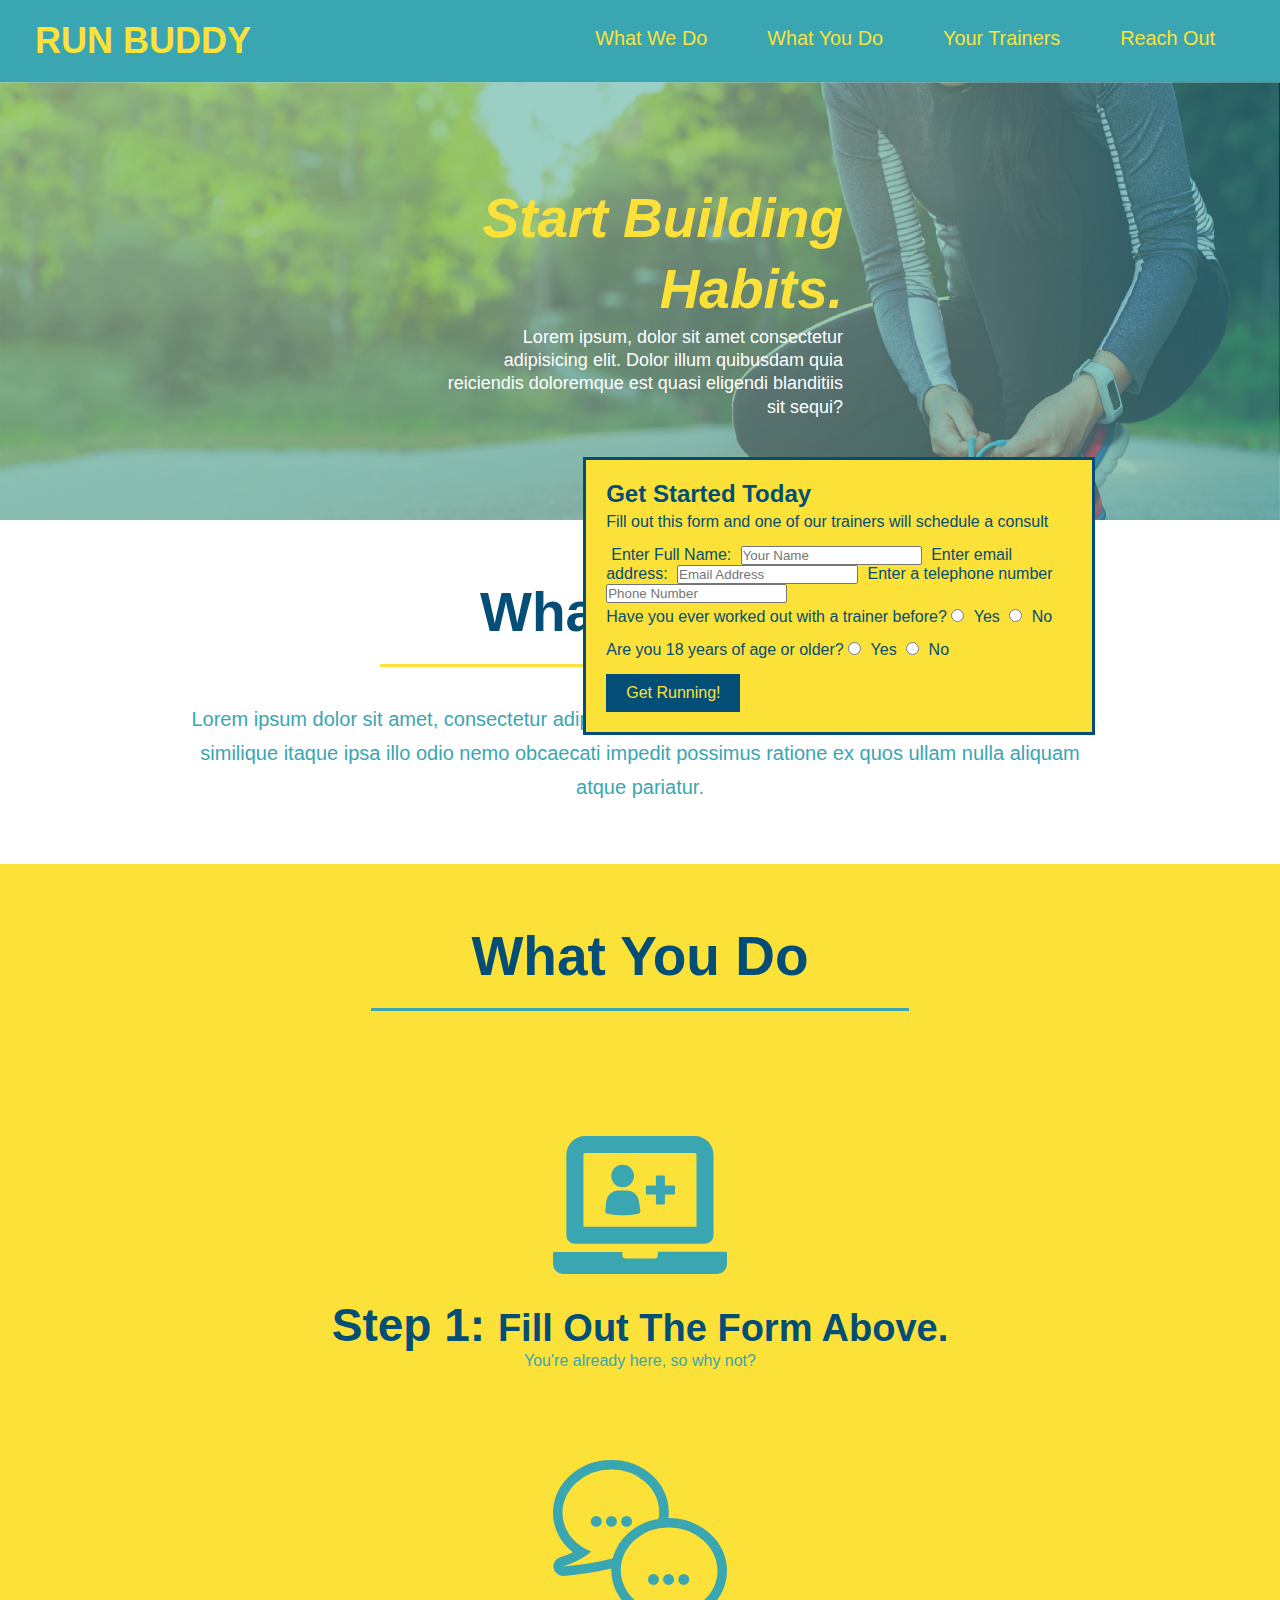
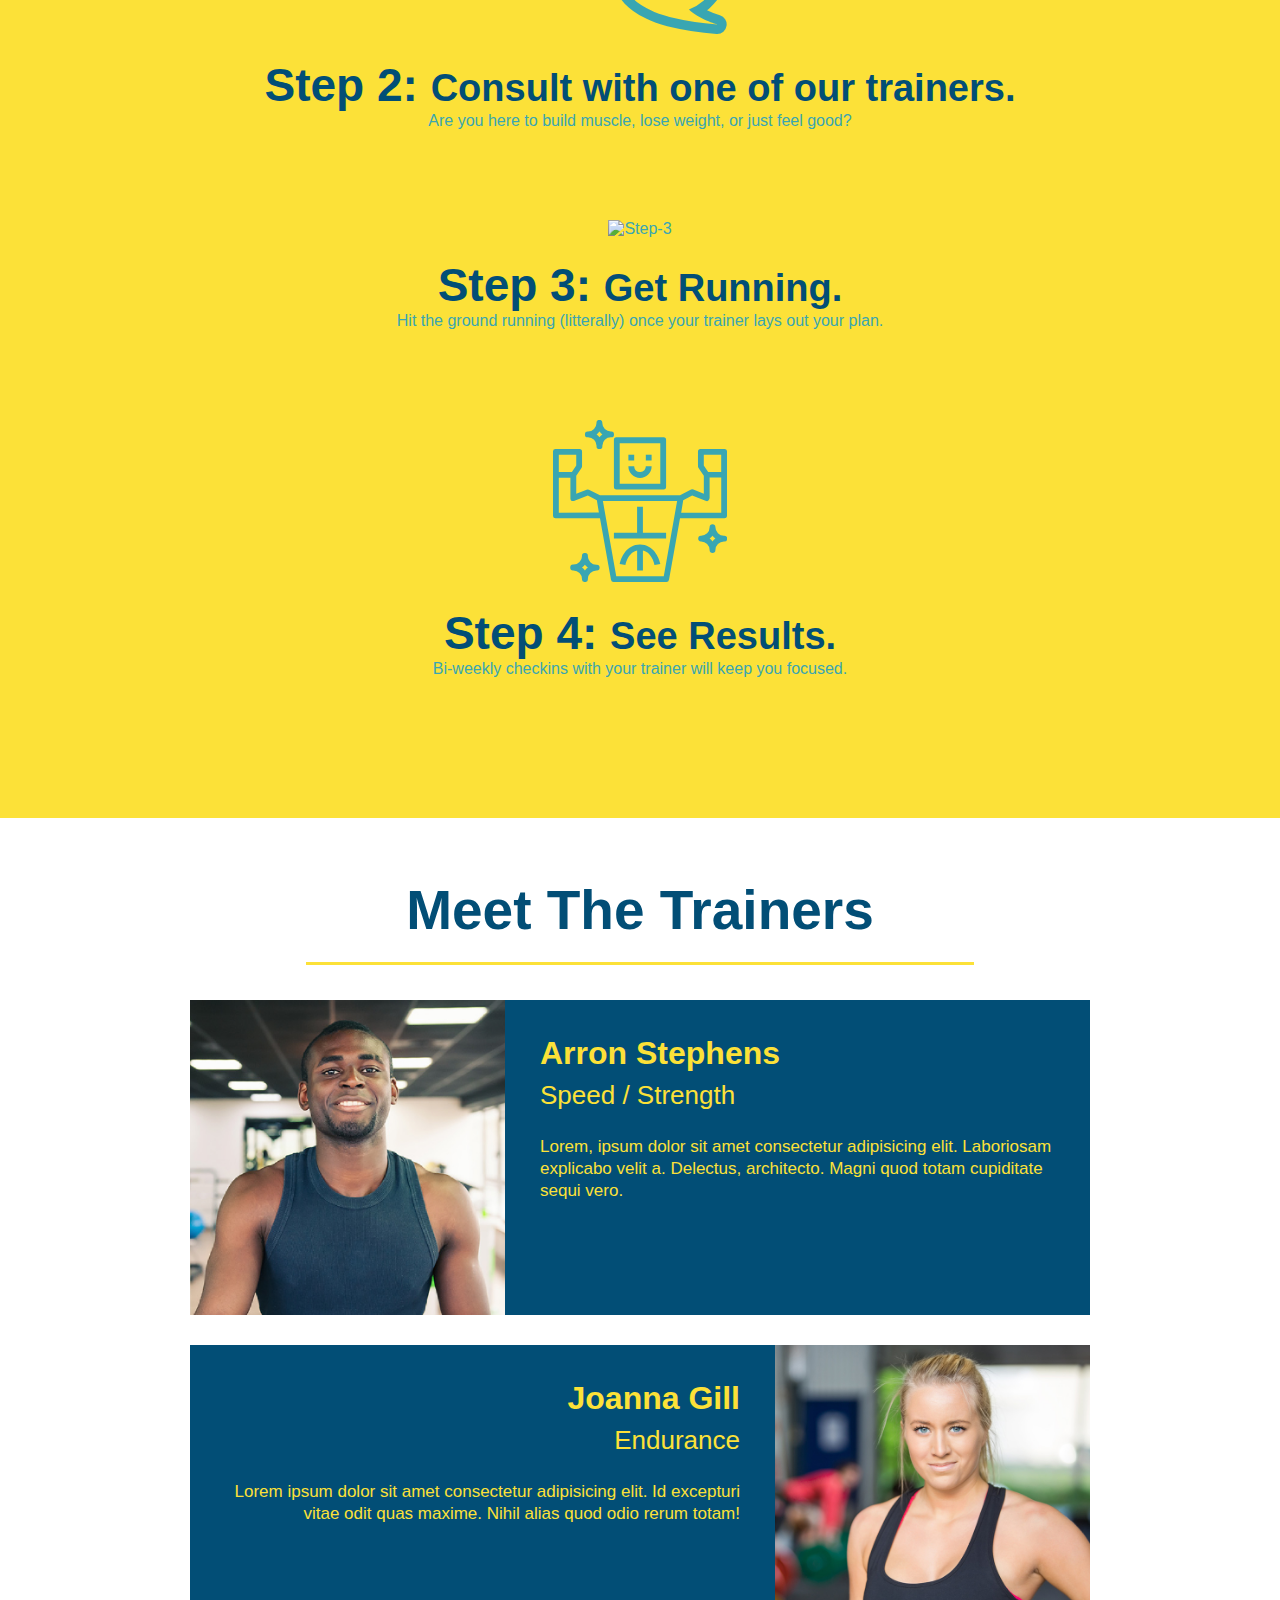
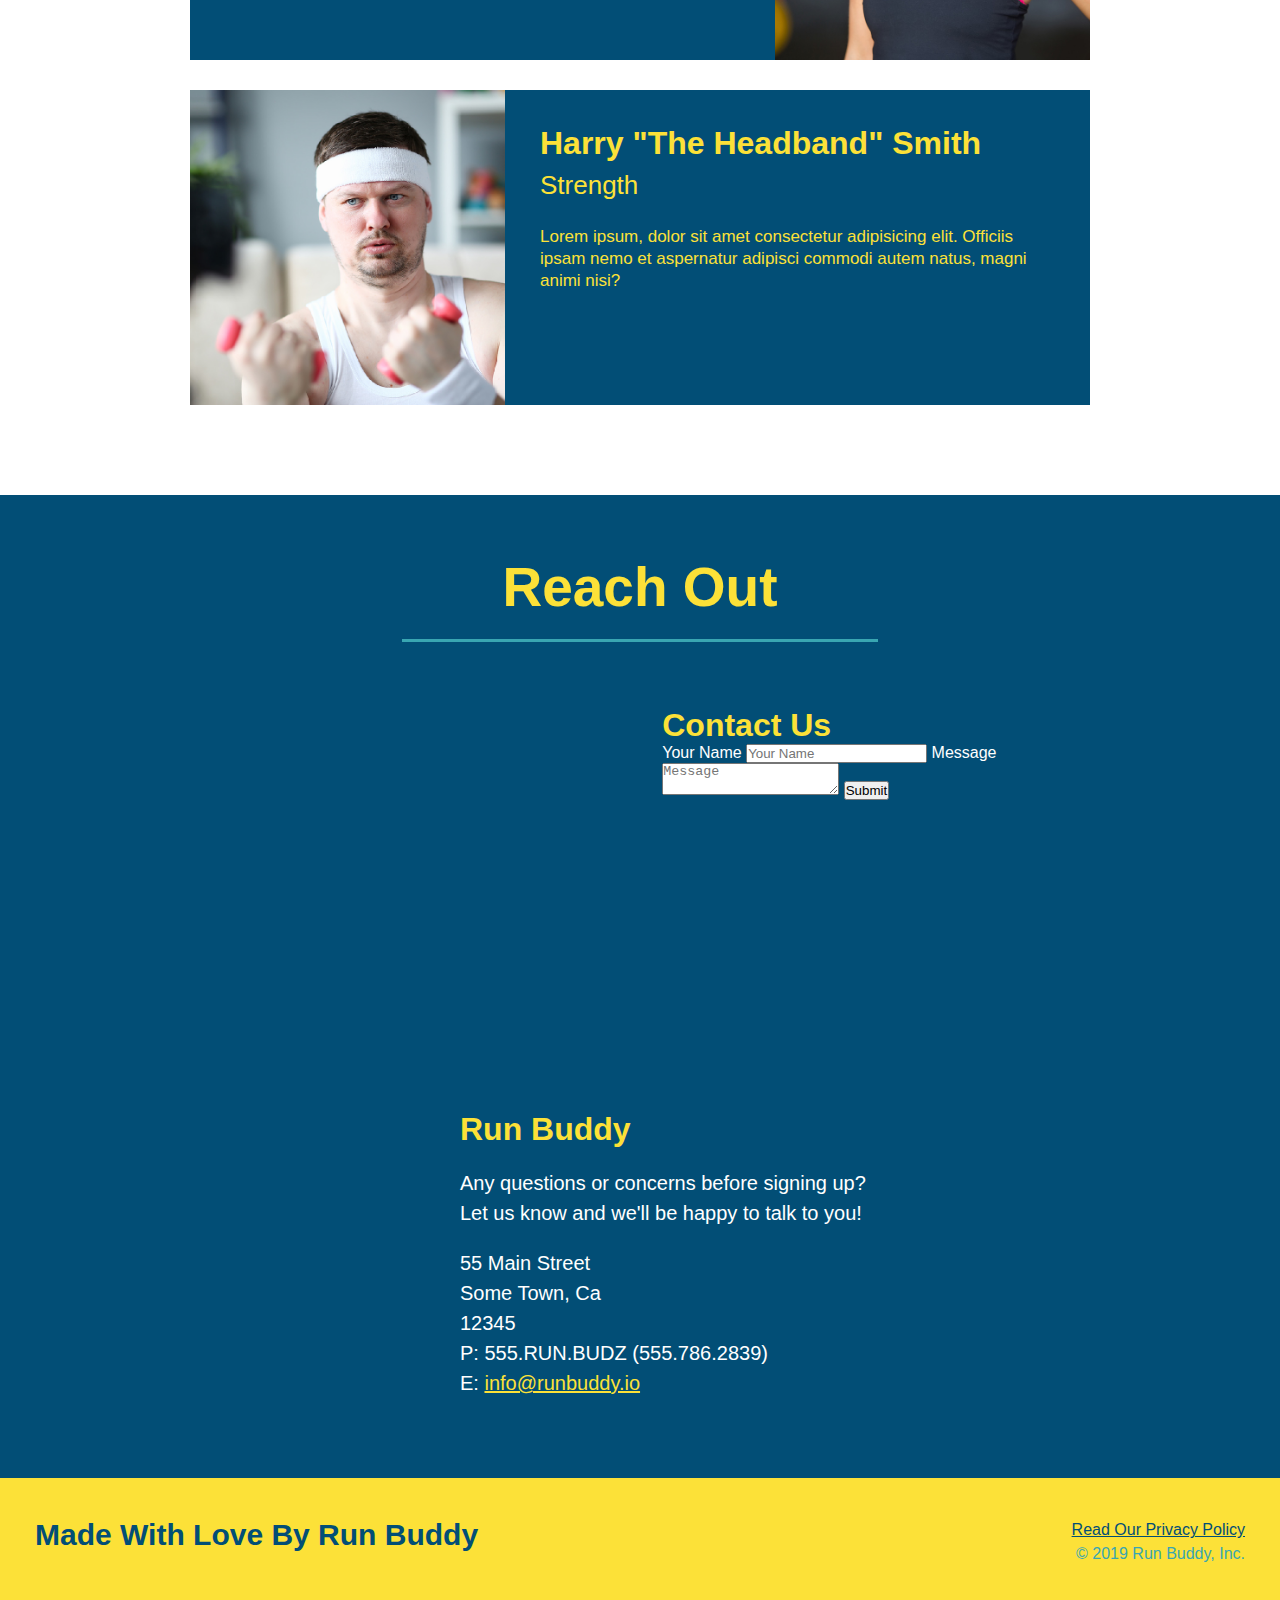
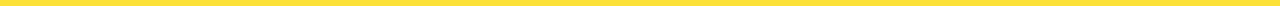
==== index.html @ d14474e8 "added flex-row to h2" ====
<!DOCTYPE html>
<html lang="en">
    <head>
        <meta charset="UTF-8" />
        <title>Run Buddy</title>
        <!-- link to css -->
        <link rel="stylesheet" href="./assets/css/style.css">
    </head>
    <body>
        <!-- Header/Nav -->
        <header>
            <h1>
                <a href="/">RUN BUDDY</a>
            </h1>
            <nav>
                <ul>
                    <li>
                        <a href="#What-We-Do">What We Do</a>
                    </li>
                    <li>
                        <a href="#What-You-Do">What You Do</a>
                    </li>
                    <li>
                        <a href="#Your-Trainers">Your Trainers</a>
                    </li>
                    <li>
                        <a href="#Reach-Out">Reach Out</a>
                    </li>
                </ul>
            </nav>

        </header>
        
        <!-- hero/jumbotron -->
<section class="hero">
    <div class="hero-cta">
        <h2>Start Building Habits.</h2>
        <p>
            Lorem ipsum, dolor sit amet consectetur adipisicing elit. Dolor illum quibusdam quia reiciendis doloremque est quasi eligendi blanditiis sit sequi?
        </p>
    </div>
    <div class="hero-form">
        <h3>Get Started Today</h3>
        <p>Fill out this form and one of our trainers will schedule a consult</p>
        <form>
            <label for="name">Enter Full Name:</label>
            <input type="text" placeholder="Your Name" name="name" id="name" />
            <label for="email">Enter email address:</label>
            <input type="email" placeholder="Email Address" name="email" id="email" />
            <label for="phone">Enter a telephone number</label>
            <input type="tel" placeholder="Phone Number" name="phone" id="phone" />
            <p>
                Have you ever worked out with a trainer before?
                <input type="radio" name="trainer-confirm" id="trainer-yes" />
                <label for="trainer-yes">Yes</label>
                <input type="radio" name="trainer-confirm" id="trainer-no" />
                <label for="trainer-no">No</label>
            </p>
            <p>
                Are you 18 years of age or older?
                <input type="radio" name="age-confirm" id="18-yes" />
                <label for="age-yes">Yes</label>
                <input type="radio" name="age-confirm" id="18-no" />
                <label for="age-no">No</label>
            </p>
            <button type="submit">
                Get Running!
            </button>
        </form>
    </div>
</section>

<!-- "what we do" section -->
<section id="what-we-do" class="intro">
    <div class="flex-row">
  <h2 class="section-title primary-border">What We Do</h2>
    </div>
    <div class="flex-row">
  <p>
      Lorem ipsum dolor sit amet, consectetur adipisicing elit. Sed, aperiam, doloremque necessitatibus qui similique itaque ipsa illo odio nemo obcaecati impedit possimus ratione ex quos ullam nulla aliquam atque pariatur.
  </p>
    </div>
</section>

<!-- "what you do" section -->
<section id="what-you-do" class="steps">
    <div class="flex-row">
  <h2 class="section-title secondary-border">What You Do</h2>
    </div>

  <div>
    <img src="./assets/images/step-1.svg" alt="Step-1" />
      <h3>Step 1: <span>Fill Out The Form Above.</span></h3>
      <p>You're already here, so why not?</p>
  </div>

  <div>
    <img src="./assets/images/step-2.svg" alt="Step-2" />
      <h3>Step 2: <span>Consult with one of our trainers.</span></h3>
      <p>Are you here to build muscle, lose weight, or just feel good?</p>
  </div>

  <div>
    <img src="./assets/images/step-#.svg" alt="Step-3" />
      <h3>Step 3: <span>Get Running.</span></h3>
      <p>Hit the ground running (litterally) once your trainer lays out your plan.</p>
  </div>

  <div>
    <img src="./assets/images/step-4.svg" alt="Step-4" />
      <h3>Step 4: <span>See Results.</span></h3>
      <p>Bi-weekly checkins with your trainer will keep you focused.</p>
  </div>
</section>

<!-- "meet the trainers" section -->
<section id-="your-trainers" class="trainers">
        <div class="flex-row">
    <h2 class="section-title primary-border">
      Meet The Trainers
    </h2>
        </div>

    <article class="trainer">
        <img src="./assets/images/trainer-1.jpg" alt="Trainer 1 looking handsome" />
        <div class="trainer-bio text-left">
            <h3>Arron Stephens</h3>
            <h4>Speed / Strength</h4>
            <p>
                Lorem, ipsum dolor sit amet consectetur adipisicing elit. Laboriosam explicabo velit a. Delectus, architecto. Magni quod totam cupiditate sequi vero.
            </p>
        </div>
    </article>

    <article class="trainer">
        <div class="trainer-bio text-right">
            <h3>Joanna Gill</h3>
            <h4>Endurance</h4>
            <p>
                Lorem ipsum dolor sit amet consectetur adipisicing elit. Id excepturi vitae odit quas maxime. Nihil alias quod odio rerum totam!
            </p>
        </div>
        <img src="./assets/images/trainer-2.jpg" alt="Joanna in a tanktop" />
    </article>

    <article class="trainer">
        <img src="./assets/images/trainer-3.jpg" alt="Harry Headband Smith" />
        <div class="trainer-bio text-left">
            <h3>Harry "The Headband" Smith</h3>
            <h4>Strength</h4>
            <p>
                Lorem ipsum, dolor sit amet consectetur adipisicing elit. Officiis ipsam nemo et aspernatur adipisci commodi autem natus, magni animi nisi?
            </p>
        </div>
    </article>

</section>

<!-- "reach out" section -->
<section id="reach-out" class="contact">
    <div class="flex-row">
  <h2 class="section-title secondary-border">Reach Out</h2>
    </div>
  <div class="contact-info">
        <iframe src="https://www.google.com/maps/embed?pb=!1m18!1m12!1m3!1d13077.346547966188!2d-81.00643756889309!3d34.973231685844496!2m3!1f0!2f0!3f0!3m2!1i1024!2i768!4f13.1!3m3!1m2!1s0x88568f520ee056d9%3A0x990d49d27073c2f8!2s1231%20Stoneypointe%20Dr%2C%20Rock%20Hill%2C%20SC%2029732!5e0!3m2!1sen!2sus!4v1651421874834!5m2!1sen!2sus"
         width="400"
         height="400"
         style="border:0;" 
         allowfullscreen="" 
         loading="lazy" 
         referrerpolicy="no-referrer-when-downgrade">
        </iframe>

        <div class="contact-form">
            <h3>Contact Us</h3>
            <form>
               <label for="contact-name">Your Name</label>
               <input type="text" id="contact-name" placeholder="Your Name" />
          
               <label for="contact-message">Message</label>
               <textarea id="contact-message" placeholder="Message"></textarea>
          
               <button type="submit">Submit</button>
              </form>
          </div>

        <div>
            <h3>Run Buddy</h3>
            <p>
                Any questions or concerns before signing up? 
                <br />
                Let us know and we'll be happy to talk to you!
            </p>
            <address>
              55 Main Street <br/>
              Some Town, Ca <br/>
              12345<br />
              P: 555.RUN.BUDZ (555.786.2839)<br/>
              E: <a href="mailto:info@runbuddy.io">info@runbuddy.io</a>
            </address>
        </div>
  </div>


</section>

       

        <footer>
            <h2>Made With Love By Run Buddy</h2>

            <div>
                <a href="./privacy-policy.html">Read Our Privacy Policy</a><br />
                &copy; 2019 Run Buddy, Inc.
            </div>

        </footer>
    </body>
</html>
---- assets/css/style.css ----
* {
  margin: 0;
  padding: 0;
  box-sizing: border-box;
}

body {
  color: #39a6b2;
  font-family: Helvetica, Arial, sans-serif;
}

section {
  padding: 60px;
}

/* header css start */
header {
  padding: 20px 35px;
  background-color: #39a6b2;
  display: flex;
  justify-content: space-between;
  flex-wrap: wrap;
}

header h1 {
  font-weight: bold;
  font-size: 36px;
  color: #fce138;
  margin: 0;
}

header a {
  text-decoration: none;
  color: #fce138;
}

header nav {
  margin: 7px 0;
}

header nav ul {
  display: flex;
  flex-wrap: wrap;
  justify-content: space-between;
  align-items: center;
  list-style: none;
}

header nav ul li a {
  margin: 0 30px;
  font-weight: lighter;
  font-size: 1.55vw;
}
/* header css end */
/* footer css start */
footer {
  background: #fce138;
  width: 100%;
  padding: 40px 35px;
  display: flex;
  justify-content: space-between;
  flex-wrap: wrap;
}

footer h2 {
  color: #024e76;
  font-size: 30px;
  margin: 0;
}

footer div {
  line-height: 1.5;
  text-align: right;
}

footer a {
  color: #024e76;
}
/* footer css end */

/* Hero Style Start */
.hero {
  background-image: url("../images/hero-bg.jpg");
  background-size: cover;
  display: flex;
  justify-content: center;
  flex-wrap: wrap;
}

.hero-form {
  background-color: #fce138;
  padding: 20px;
  width: 40%;
  margin: 3.5%;
  color: #024e76;
  border: solid 3px #024e76;
  position: absolute;
  bottom: 120px;
  right: 140px;
}

.hero-form p {
  margin: 5px 0 15px 0;
}

.hero-form h3 {
  font-size: 24px;
  margin: 0;
}

.form-input {
  border: 1px solid #024e76;
  display: block;
  padding: 7px 15px;
  font-size: 16px;
  color: #024e76;
  width: 100%;
  margin-bottom: 15px;
}

.hero-form label {
  margin: 0 5px;
}

.hero-form button {
  color: #fce138;
  background-color: #024e76;
  border: none;
  padding: 10px 20px;
  font-size: 16px;
}

.hero-cta {
  width: 35%;
  text-align: right;
  margin: 3.5%;
  color: #fff;
  font-size: 18px;
  line-height: 1.3;
}

.hero-cta h2 {
  font-style: italic;
  font-size: 55px;
  color: #fce138;
}
/* Hero Style End */
/* what we do style */
.intro {
  text-align: center;
}

.intro p {
  line-height: 1.7;
  color: #39a6b2;
  width: 80%;
  font-size: 20px;
  margin: 0 auto;
}
/* what we do end */
/* what you do style */

.steps {
  text-align: center;
  background: #fce138;
}


.section-title {
  font-size: 55px;
  color: #024e76;
  margin-bottom: 35px;
  padding: 0 100px 20px 100px;
  display: inline-block;
  border-bottom: 3px solid;
}

.primary-border {
  border-color: #fce138;
}

.secondary-border {
  border-color: #39a6b2;
}
.steps div {
  margin-bottom: 80px;
}

.steps img {
  width: 15%;
  margin: 10px 0;
}

.steps h3 {
  color:#024e76;
  font-size: 46px;
  margin-top: 10px;
}

.steps span {
  font-size: 38px;
}
/* what you do end */
/* Trainer style start */

.trainers {
  text-align: center;
}

.trainer {
  width: 900px;
  margin: 0 auto 30px auto;
  background: #024e76;
  color: #fce138;
  overflow: auto;
}

.trainer img {
  width: 35%;
  float: left;
}

.trainer-bio {
  padding: 35px;
  float: left;
  width: 65%;
}

.text-left {
  text-align: left;
}

.text-right {
  text-align: right;
}

.trainer-bio h3 {
  font-size: 32px;
  margin-bottom: 8px;
}

.trainer-bio h4 {
  font-weight: lighter;
  font-size: 26px;
  margin-bottom: 25px;
}

.trainer-bio p {
  font-size: 17px;
  line-height: 1.3;
}

/* trainer style end */
/* reach out style start */

.contact {
  background-color: #024e76;
  text-align: center;
}

.contact h2 {
  color: #fce138;
}

.contact-info iframe {
  width: 400px;
  height: 400px;
}

.contact-info div {
  width: 420px;
  display: inline-block;
  vertical-align: top;
  text-align: left;
  margin: 30px 0 0 60px;
  color: white;
}

.contact-info h3 {
  color: #fce138;
  font-size: 32px;
}

.contact-info p, .contact-info address {
  margin: 20px 0;
  line-height: 1.5;
  font-size: 20px;
  font-style: normal;
}

.contact-info a {
  color: #fce138;
}
/* reach out css end */
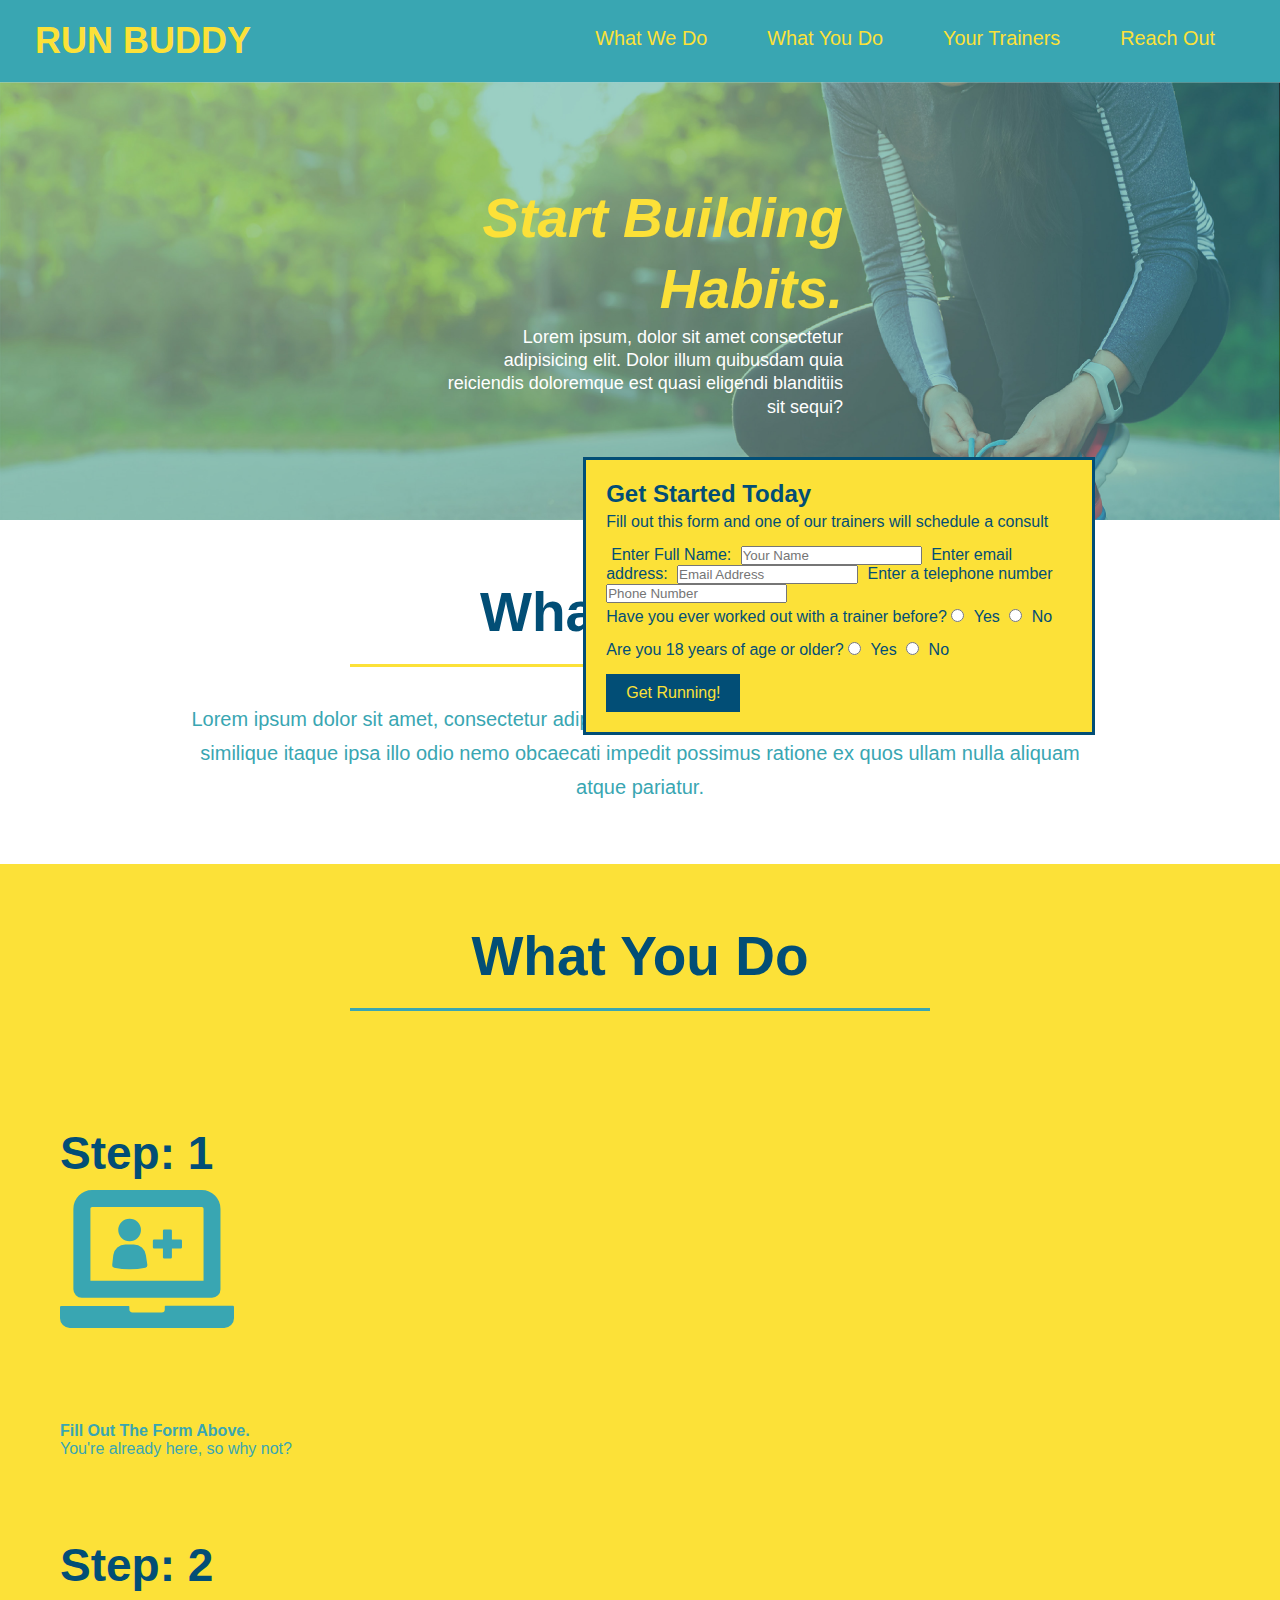
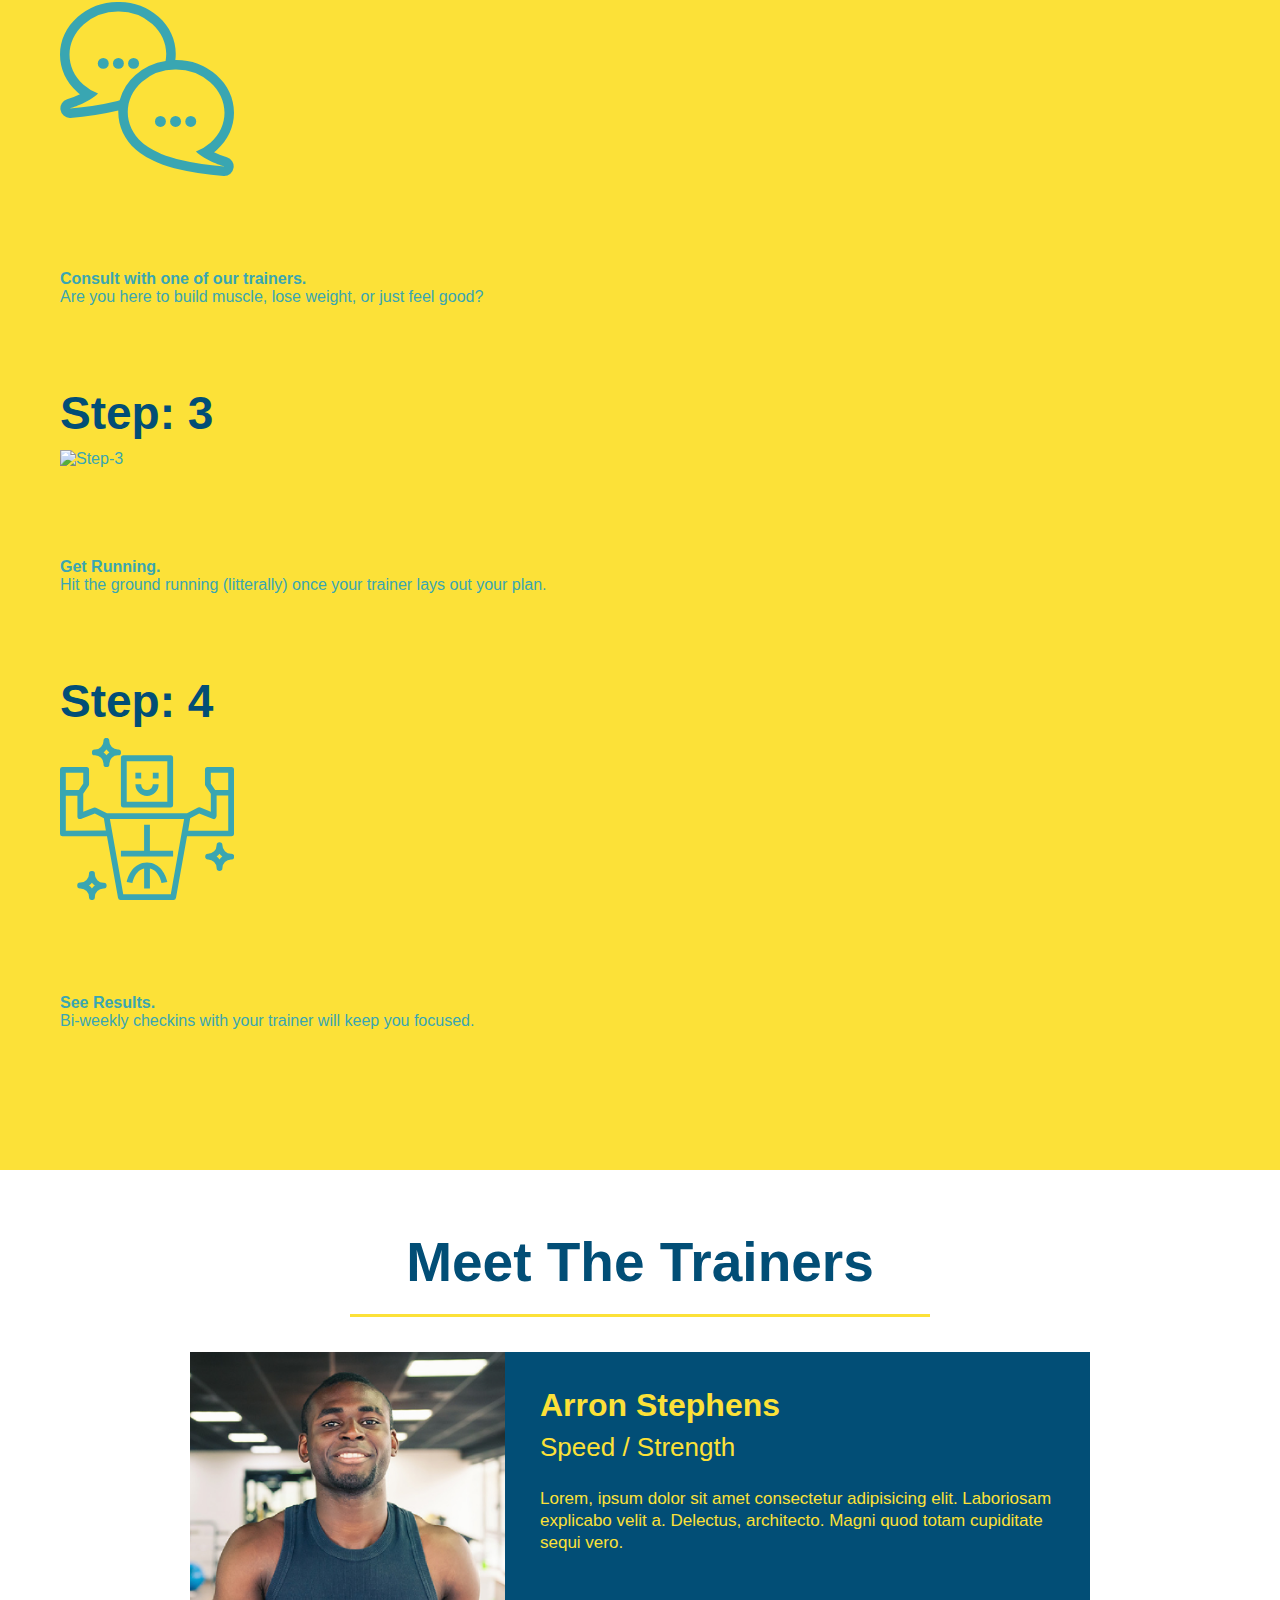
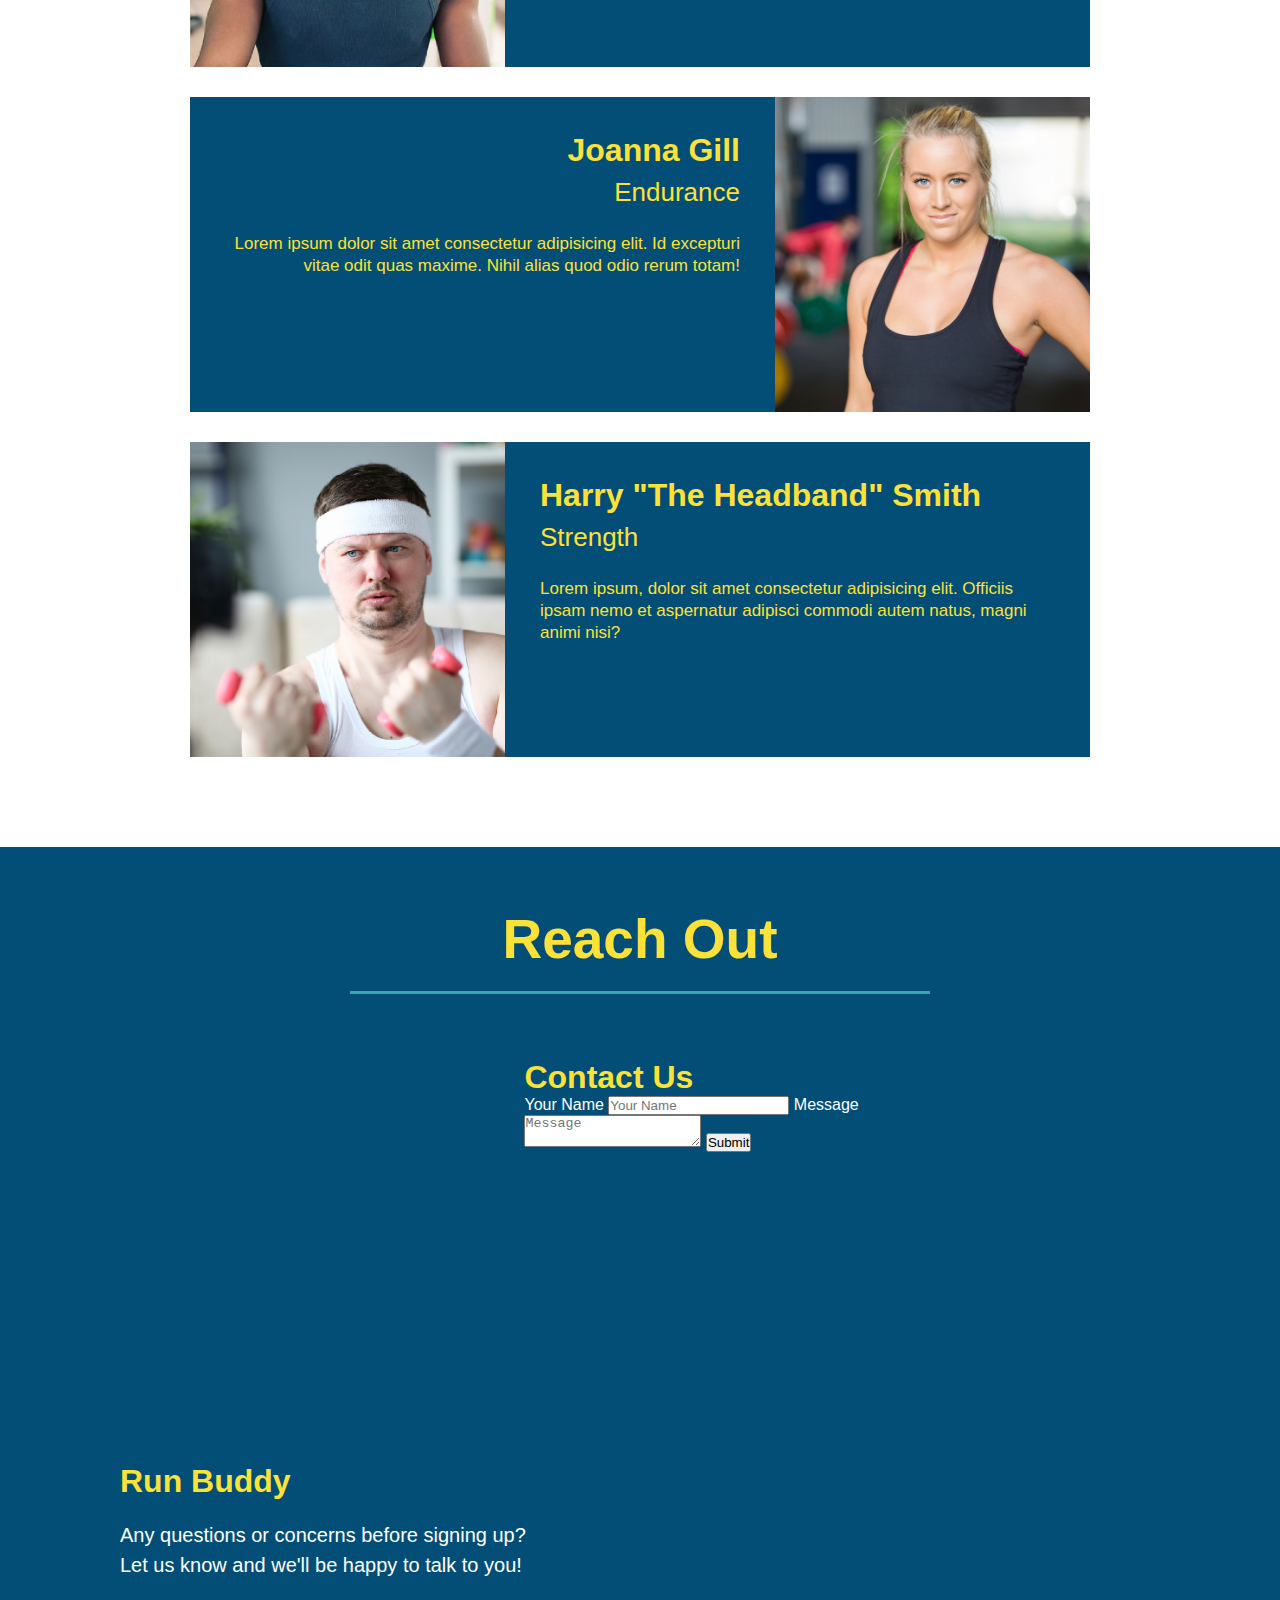
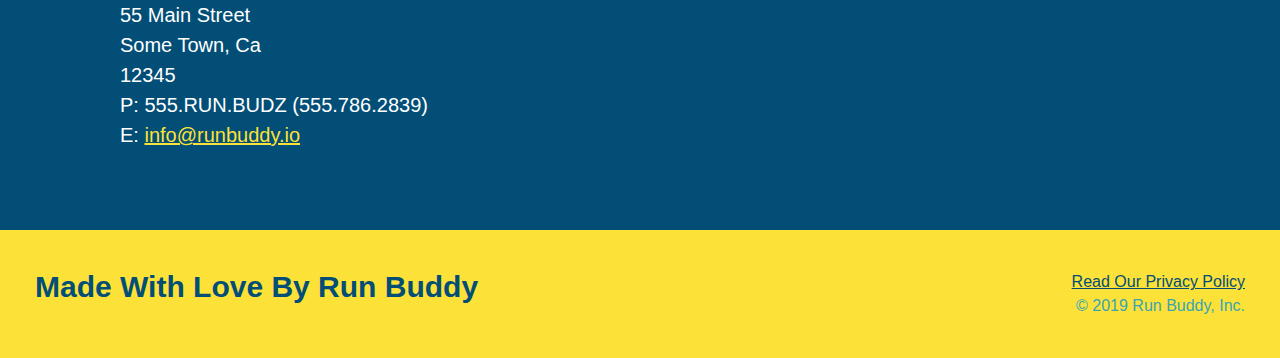
==== commit 4e83a4fc: "flexbox save" ====
--- a/index.html
+++ b/index.html
@@ -88,28 +88,56 @@
   <h2 class="section-title secondary-border">What You Do</h2>
     </div>
 
-  <div>
+  <div class="step">
+      <h3>Step: 1</h3>
+      <div class="step-info">
+        <div class="step-img">
     <img src="./assets/images/step-1.svg" alt="Step-1" />
-      <h3>Step 1: <span>Fill Out The Form Above.</span></h3>
+        </div>
+        <div class="step-text">
+      <h4>Fill Out The Form Above.</h4>
       <p>You're already here, so why not?</p>
-  </div>
-
-  <div>
+        </div>
+     </div>
+  </div>
+
+  <div class="step">
+      <h3>Step: 2</h3>
+      <div class="step-info">
+          <div class="step-img">
     <img src="./assets/images/step-2.svg" alt="Step-2" />
-      <h3>Step 2: <span>Consult with one of our trainers.</span></h3>
+          </div>
+          <div class="step-text">
+      <h4>Consult with one of our trainers.</h4>
       <p>Are you here to build muscle, lose weight, or just feel good?</p>
-  </div>
-
-  <div>
+          </div>
+      </div>
+  </div>
+
+  <div class="step">
+      <h3>Step: 3</h3>
+      <div class="step-info">
+        <div class="step-img">
     <img src="./assets/images/step-#.svg" alt="Step-3" />
-      <h3>Step 3: <span>Get Running.</span></h3>
+        </div>
+        <div class="step-text">
+      <h4>Get Running.</h4>
       <p>Hit the ground running (litterally) once your trainer lays out your plan.</p>
-  </div>
-
-  <div>
+        </div>
+      </div>
+  </div>
+
+  <div class="step">
+      <h3>Step: 4</h3>
+      <div class="step-info">
+          <div class="step-img">
     <img src="./assets/images/step-4.svg" alt="Step-4" />
-      <h3>Step 4: <span>See Results.</span></h3>
+          </div>
+          <div class="step-text">
+      <h4>See Results.</h4>
       <p>Bi-weekly checkins with your trainer will keep you focused.</p>
+          </div>
+      </div>
   </div>
 </section>
 
--- a/assets/css/style.css
+++ b/assets/css/style.css
@@ -13,6 +13,24 @@
   padding: 60px;
 }
 
+.section-title {
+  font-size: 55px;
+  color: #024e76;
+  border-bottom: 3px solid;
+  padding-bottom: 20px;
+  text-align: center;
+  margin: 0 auto 35px auto;
+  width: 50%;
+}
+
+.primary-border {
+  border-color: #fce138;
+}
+
+.secondary-border {
+  border-color: #39a6b2;
+}
+/* general css end */
 /* header css start */
 header {
   padding: 20px 35px;
@@ -146,9 +164,6 @@
 }
 /* Hero Style End */
 /* what we do style */
-.intro {
-  text-align: center;
-}
 
 .intro p {
   line-height: 1.7;
@@ -156,32 +171,15 @@
   width: 80%;
   font-size: 20px;
   margin: 0 auto;
+  text-align: center;
 }
 /* what we do end */
 /* what you do style */
 
 .steps {
-  text-align: center;
   background: #fce138;
 }
 
-
-.section-title {
-  font-size: 55px;
-  color: #024e76;
-  margin-bottom: 35px;
-  padding: 0 100px 20px 100px;
-  display: inline-block;
-  border-bottom: 3px solid;
-}
-
-.primary-border {
-  border-color: #fce138;
-}
-
-.secondary-border {
-  border-color: #39a6b2;
-}
 .steps div {
   margin-bottom: 80px;
 }
@@ -204,7 +202,7 @@
 /* Trainer style start */
 
 .trainers {
-  text-align: center;
+  
 }
 
 .trainer {
@@ -255,7 +253,6 @@
 
 .contact {
   background-color: #024e76;
-  text-align: center;
 }
 
 .contact h2 {
@@ -291,4 +288,8 @@
 .contact-info a {
   color: #fce138;
 }
-/* reach out css end */+/* reach out css end */
+
+.flex-row {
+  display: flex;
+}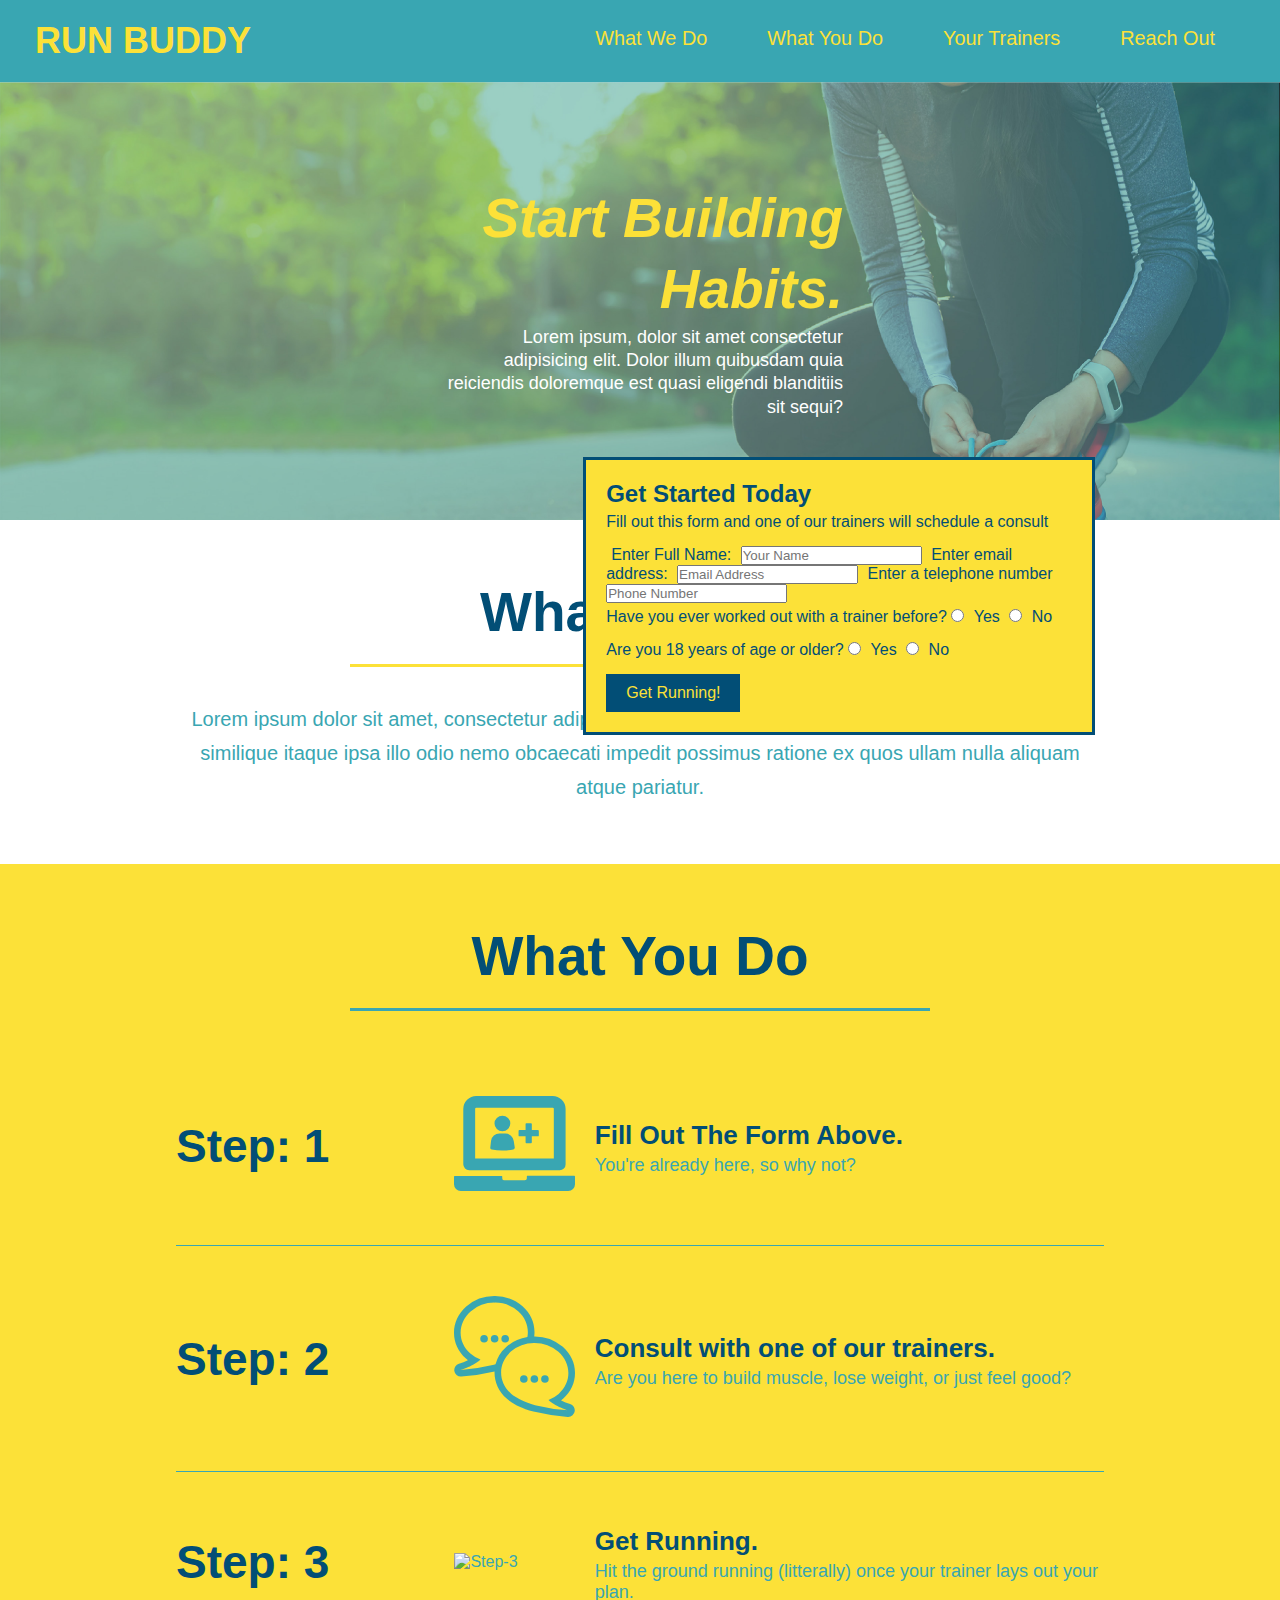
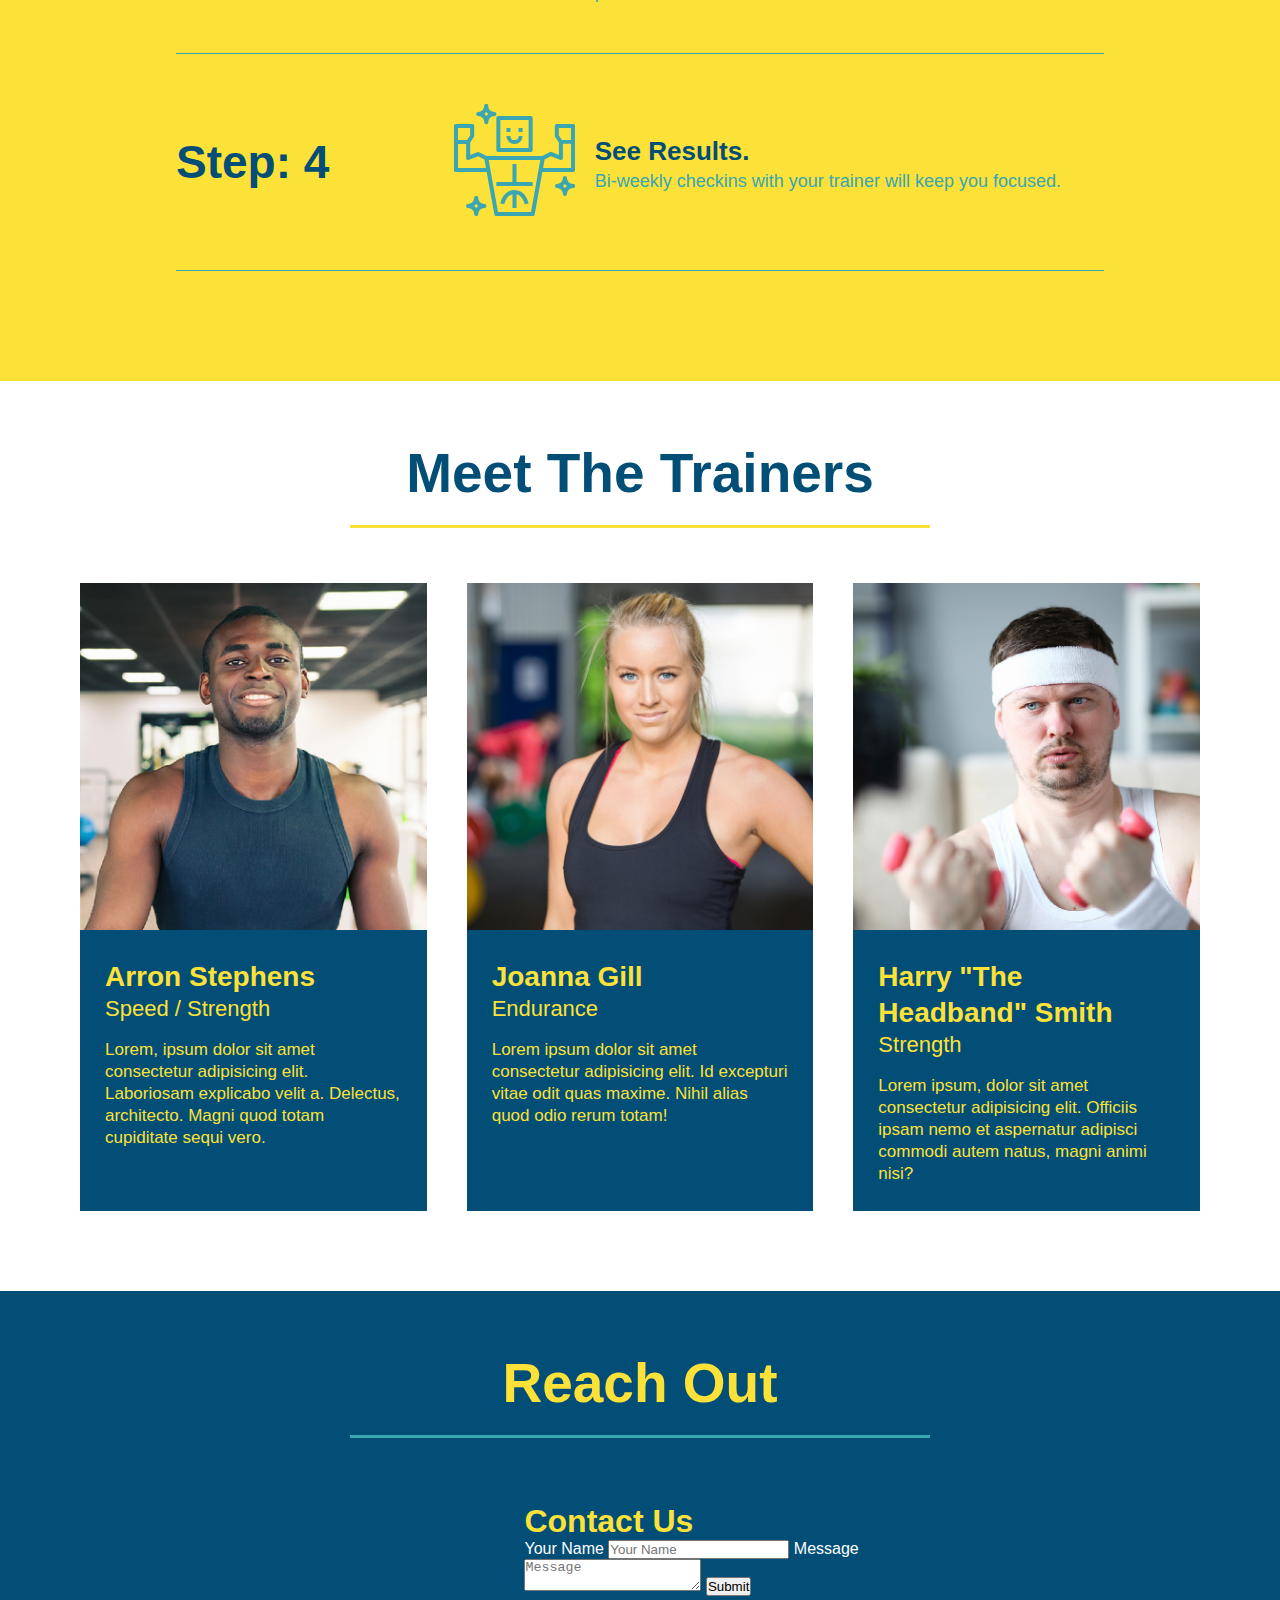
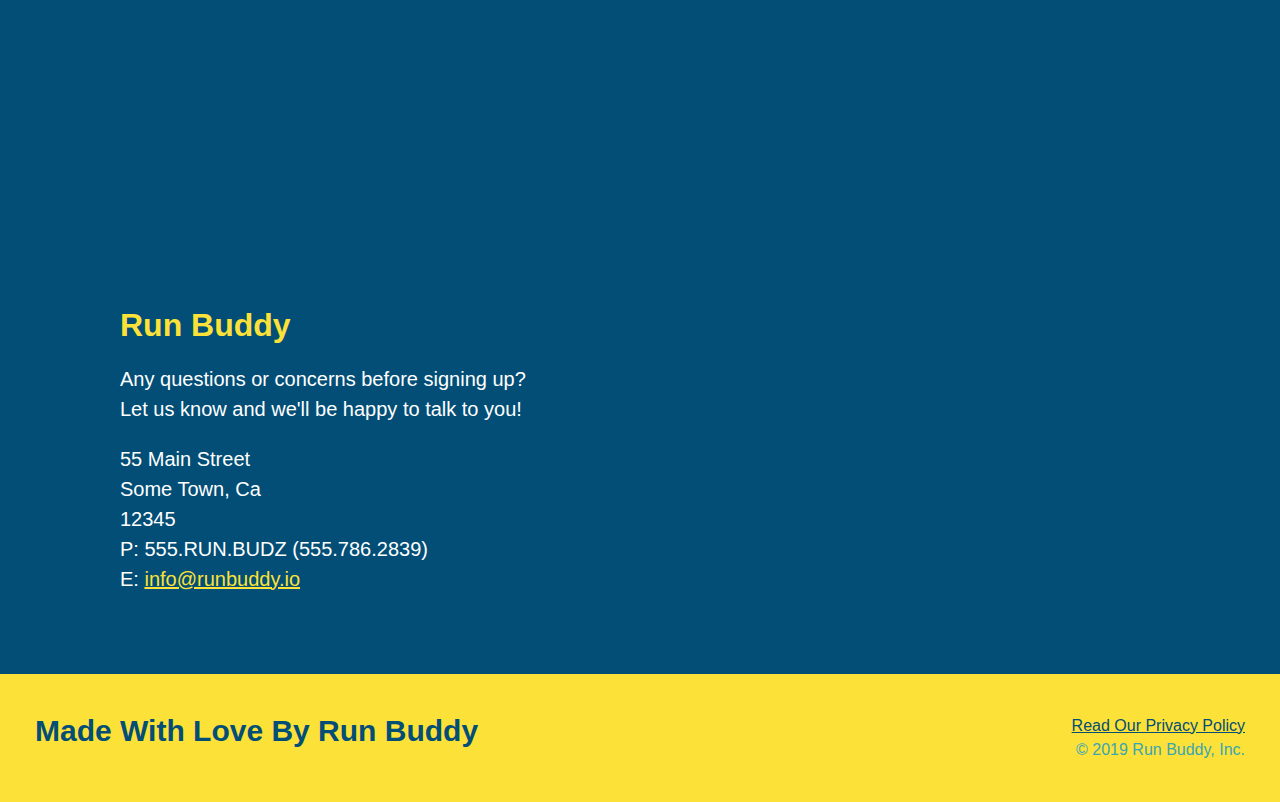
==== commit c4a5bb6b: "added flexbox to trainers" ====
--- a/index.html
+++ b/index.html
@@ -142,18 +142,18 @@
 </section>
 
 <!-- "meet the trainers" section -->
-<section id-="your-trainers" class="trainers">
+<section id-="your-trainers" >
         <div class="flex-row">
     <h2 class="section-title primary-border">
       Meet The Trainers
     </h2>
         </div>
-
+<div class="trainers">
     <article class="trainer">
         <img src="./assets/images/trainer-1.jpg" alt="Trainer 1 looking handsome" />
-        <div class="trainer-bio text-left">
-            <h3>Arron Stephens</h3>
-            <h4>Speed / Strength</h4>
+        <div class="trainer-bio">
+            <h3 class="trainer-name">Arron Stephens</h3>
+            <h4 class="trainer-role">Speed / Strength</h4>
             <p>
                 Lorem, ipsum dolor sit amet consectetur adipisicing elit. Laboriosam explicabo velit a. Delectus, architecto. Magni quod totam cupiditate sequi vero.
             </p>
@@ -161,27 +161,27 @@
     </article>
 
     <article class="trainer">
-        <div class="trainer-bio text-right">
-            <h3>Joanna Gill</h3>
-            <h4>Endurance</h4>
+        <img src="./assets/images/trainer-2.jpg" alt="Joanna in a tanktop" />
+        <div class="trainer-bio">
+            <h3 class="trainer-name">Joanna Gill</h3>
+            <h4 class="trainer-role">Endurance</h4>
             <p>
                 Lorem ipsum dolor sit amet consectetur adipisicing elit. Id excepturi vitae odit quas maxime. Nihil alias quod odio rerum totam!
             </p>
         </div>
-        <img src="./assets/images/trainer-2.jpg" alt="Joanna in a tanktop" />
     </article>
 
     <article class="trainer">
         <img src="./assets/images/trainer-3.jpg" alt="Harry Headband Smith" />
-        <div class="trainer-bio text-left">
-            <h3>Harry "The Headband" Smith</h3>
-            <h4>Strength</h4>
+        <div class="trainer-bio">
+            <h3 class="trainer-name">Harry "The Headband" Smith</h3>
+            <h4 class="trainer-role">Strength</h4>
             <p>
                 Lorem ipsum, dolor sit amet consectetur adipisicing elit. Officiis ipsam nemo et aspernatur adipisci commodi autem natus, magni animi nisi?
             </p>
         </div>
     </article>
-
+</div>
 </section>
 
 <!-- "reach out" section -->
--- a/assets/css/style.css
+++ b/assets/css/style.css
@@ -180,48 +180,78 @@
   background: #fce138;
 }
 
-.steps div {
-  margin-bottom: 80px;
-}
-
-.steps img {
-  width: 15%;
-  margin: 10px 0;
-}
-
-.steps h3 {
+.step {
+  margin: 50px auto;
+  padding-bottom: 50px;
+  width: 80%;
+  border-bottom: 1px solid #39a6b2;
+  display: flex;
+  flex-wrap: wrap;
+  align-items: center;
+  justify-content: space-between;
+}
+
+.step-text {
+  flex: 12;
+}
+
+.step-text p {
+  font-size: 18px;
+}
+
+.step h3 {
   color:#024e76;
   font-size: 46px;
-  margin-top: 10px;
-}
-
-.steps span {
-  font-size: 38px;
-}
+  flex: 1 30%;
+}
+
+.step-text h4 {
+  font-size: 26px;
+  line-height: 1.5;
+  color: #024e76;
+}
+
+.step-info {
+  flex: 2 70%;
+  display: flex;
+  flex-wrap: wrap;
+  align-items: center;
+}
+
+.step-img {
+  flex: 1 12%;
+  margin-right: 20px;
+}
+
+.step-img {
+  max-width: 100%;
+}
+
 /* what you do end */
 /* Trainer style start */
 
 .trainers {
-  
+  width: 100%;
+  margin: 0 auto;
+  display: flex;
+  flex-wrap: wrap;
+  justify-content: space-around;
 }
 
 .trainer {
-  width: 900px;
-  margin: 0 auto 30px auto;
+  margin: 20px;
   background: #024e76;
   color: #fce138;
-  overflow: auto;
+  flex: 1;
 }
 
 .trainer img {
-  width: 35%;
-  float: left;
+  width: 100%;
 }
 
 .trainer-bio {
-  padding: 35px;
-  float: left;
-  width: 65%;
+  padding: 25px;
+  line-height: 1.3;
 }
 
 .text-left {
@@ -233,19 +263,17 @@
 }
 
 .trainer-bio h3 {
-  font-size: 32px;
-  margin-bottom: 8px;
+  font-size: 28px;
 }
 
 .trainer-bio h4 {
   font-weight: lighter;
-  font-size: 26px;
-  margin-bottom: 25px;
+  font-size: 22px;
+  margin-bottom: 15px;
 }
 
 .trainer-bio p {
   font-size: 17px;
-  line-height: 1.3;
 }
 
 /* trainer style end */
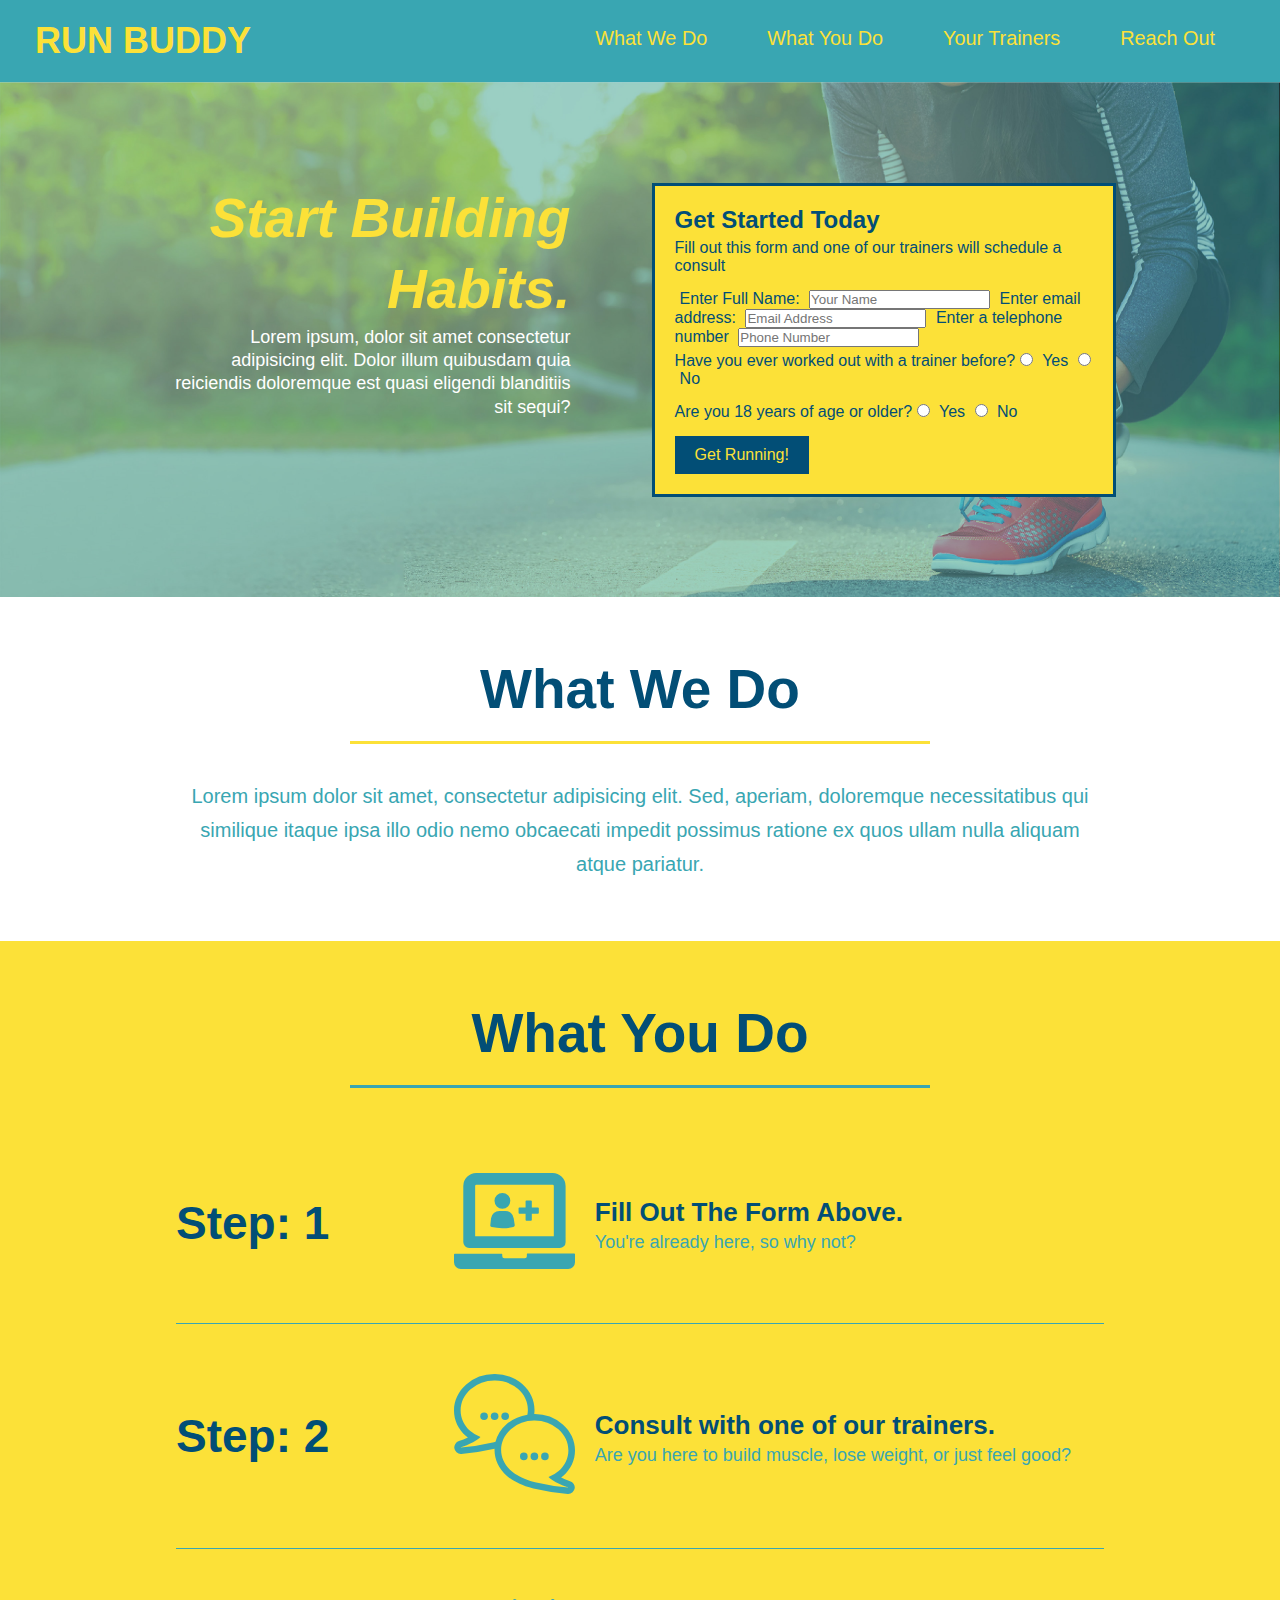
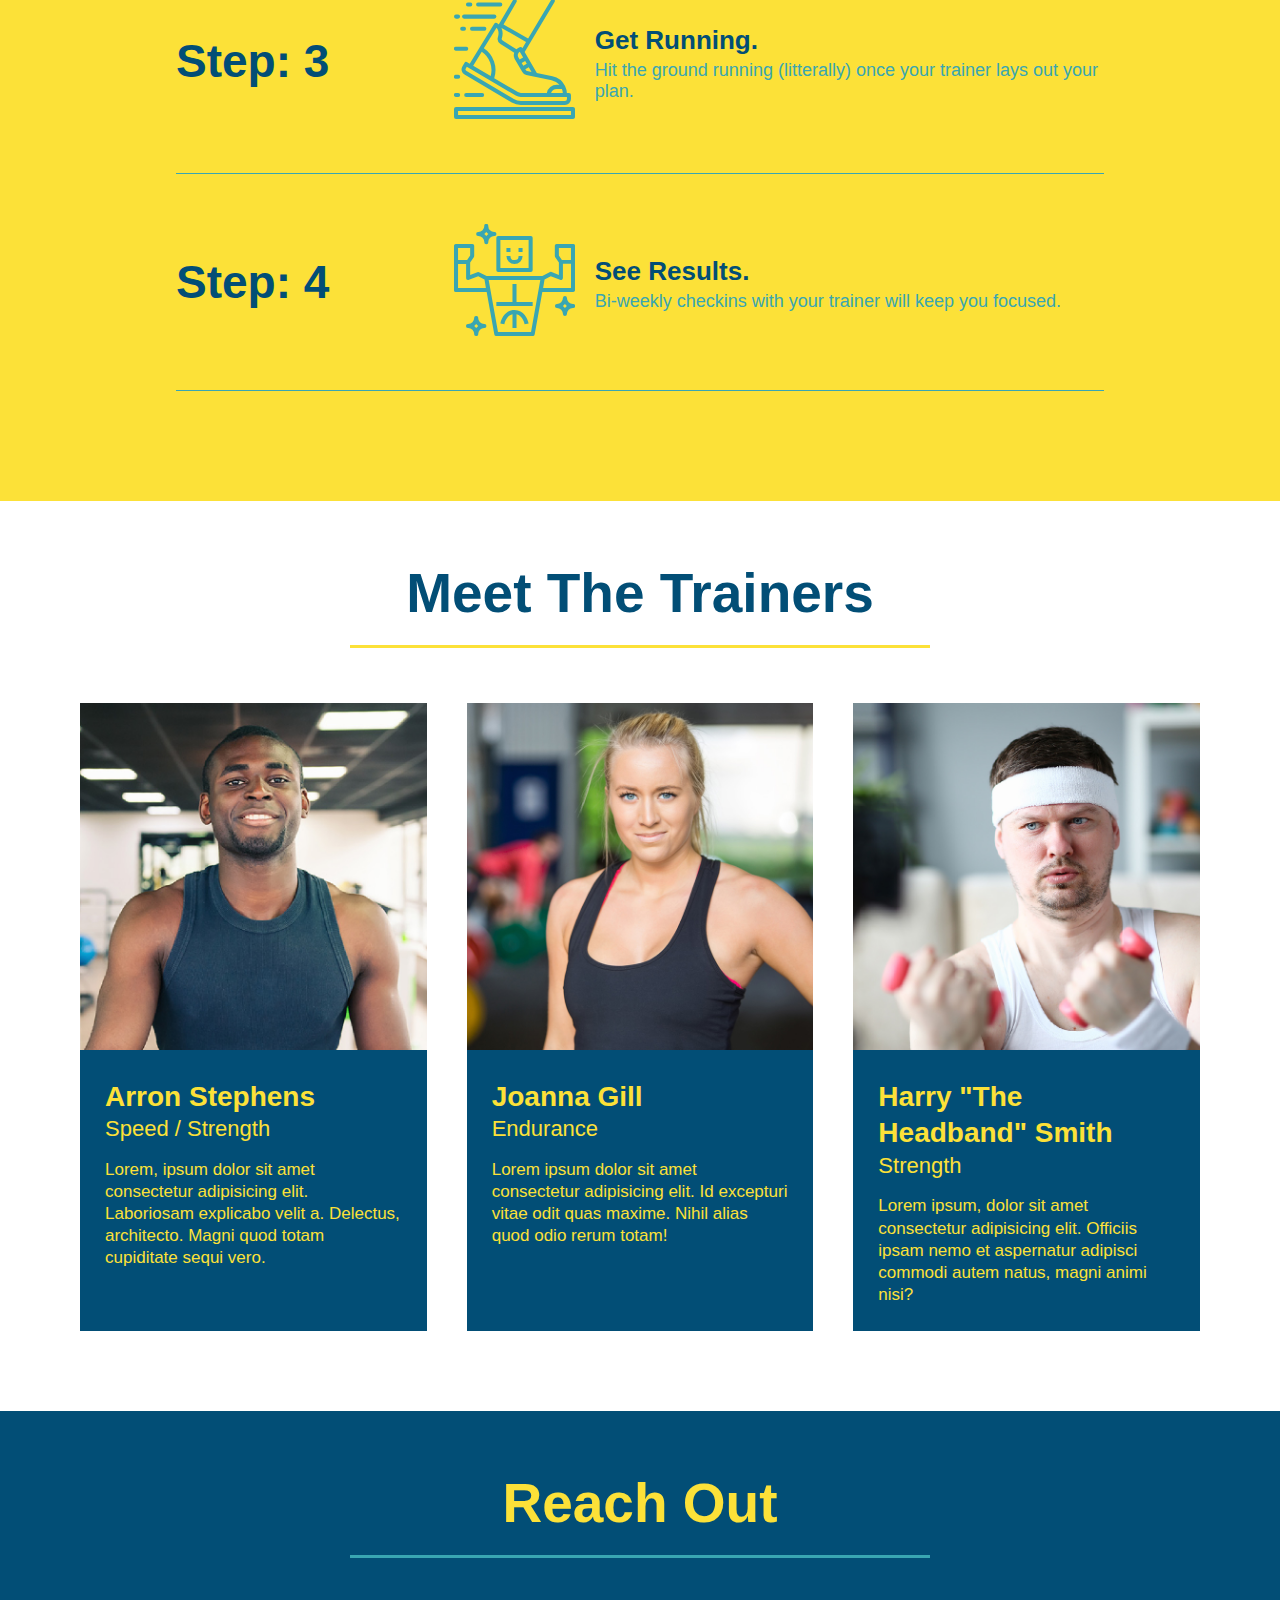
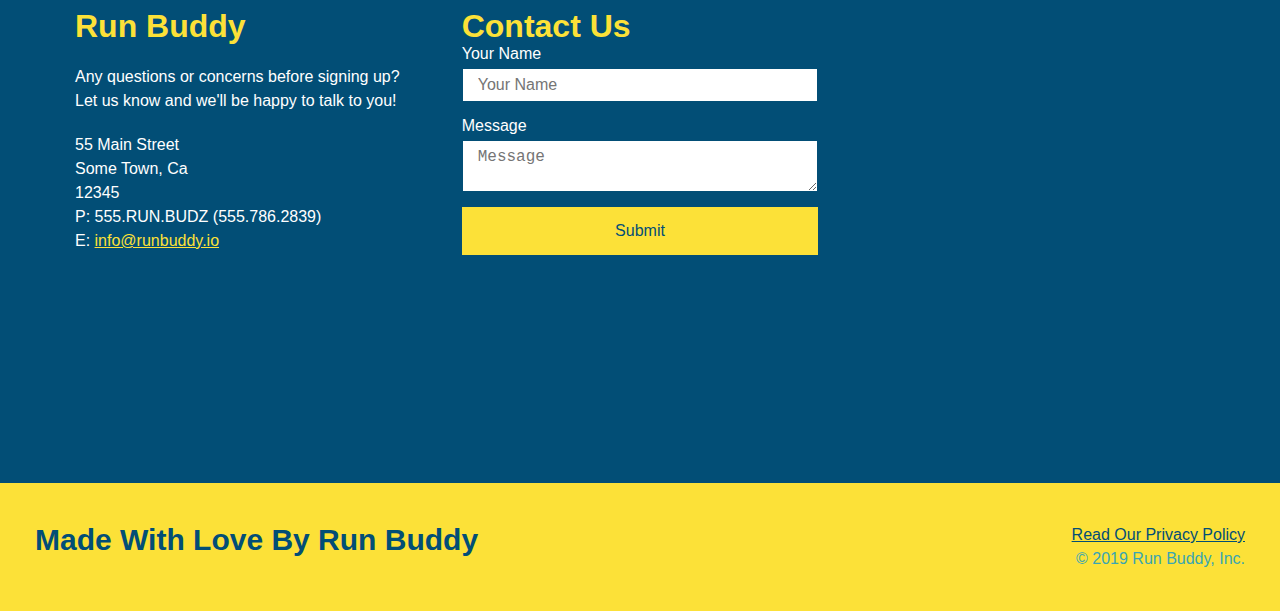
==== commit cb1b25ec: "added flexbox to reach out" ====
--- a/index.html
+++ b/index.html
@@ -118,7 +118,7 @@
       <h3>Step: 3</h3>
       <div class="step-info">
         <div class="step-img">
-    <img src="./assets/images/step-#.svg" alt="Step-3" />
+    <img src="./assets/images/step-3.svg" alt="Step-3" /> 
         </div>
         <div class="step-text">
       <h4>Get Running.</h4>
@@ -190,15 +190,21 @@
   <h2 class="section-title secondary-border">Reach Out</h2>
     </div>
   <div class="contact-info">
-        <iframe src="https://www.google.com/maps/embed?pb=!1m18!1m12!1m3!1d13077.346547966188!2d-81.00643756889309!3d34.973231685844496!2m3!1f0!2f0!3f0!3m2!1i1024!2i768!4f13.1!3m3!1m2!1s0x88568f520ee056d9%3A0x990d49d27073c2f8!2s1231%20Stoneypointe%20Dr%2C%20Rock%20Hill%2C%20SC%2029732!5e0!3m2!1sen!2sus!4v1651421874834!5m2!1sen!2sus"
-         width="400"
-         height="400"
-         style="border:0;" 
-         allowfullscreen="" 
-         loading="lazy" 
-         referrerpolicy="no-referrer-when-downgrade">
-        </iframe>
-
+        <div>
+            <h3>Run Buddy</h3>
+            <p>
+                Any questions or concerns before signing up? 
+                <br />
+                Let us know and we'll be happy to talk to you!
+            </p>
+            <address>
+              55 Main Street <br/>
+              Some Town, Ca <br/>
+              12345<br />
+              P: 555.RUN.BUDZ (555.786.2839)<br/>
+              E: <a href="mailto:info@runbuddy.io">info@runbuddy.io</a>
+            </address>
+        </div>
         <div class="contact-form">
             <h3>Contact Us</h3>
             <form>
@@ -210,23 +216,15 @@
           
                <button type="submit">Submit</button>
               </form>
-          </div>
-
-        <div>
-            <h3>Run Buddy</h3>
-            <p>
-                Any questions or concerns before signing up? 
-                <br />
-                Let us know and we'll be happy to talk to you!
-            </p>
-            <address>
-              55 Main Street <br/>
-              Some Town, Ca <br/>
-              12345<br />
-              P: 555.RUN.BUDZ (555.786.2839)<br/>
-              E: <a href="mailto:info@runbuddy.io">info@runbuddy.io</a>
-            </address>
-        </div>
+        </div>
+        <iframe src="https://www.google.com/maps/embed?pb=!1m18!1m12!1m3!1d13077.346547966188!2d-81.00643756889309!3d34.973231685844496!2m3!1f0!2f0!3f0!3m2!1i1024!2i768!4f13.1!3m3!1m2!1s0x88568f520ee056d9%3A0x990d49d27073c2f8!2s1231%20Stoneypointe%20Dr%2C%20Rock%20Hill%2C%20SC%2029732!5e0!3m2!1sen!2sus!4v1651421874834!5m2!1sen!2sus"
+        width="400"
+        height="400"
+        style="border:0;" 
+        allowfullscreen="" 
+        loading="lazy" 
+        referrerpolicy="no-referrer-when-downgrade">
+       </iframe>
   </div>
 
 
--- a/assets/css/style.css
+++ b/assets/css/style.css
@@ -112,7 +112,6 @@
   margin: 3.5%;
   color: #024e76;
   border: solid 3px #024e76;
-  position: absolute;
   bottom: 120px;
   right: 140px;
 }
@@ -287,17 +286,21 @@
   color: #fce138;
 }
 
+.contact-info {
+  display: flex;
+  justify-content: space-between;
+  flex-wrap: wrap;
+}
+
+.contact-info > * {
+  flex: 1;
+  margin: 15px;
+}
 .contact-info iframe {
-  width: 400px;
-  height: 400px;
+  
 }
 
 .contact-info div {
-  width: 420px;
-  display: inline-block;
-  vertical-align: top;
-  text-align: left;
-  margin: 30px 0 0 60px;
   color: white;
 }
 
@@ -309,13 +312,34 @@
 .contact-info p, .contact-info address {
   margin: 20px 0;
   line-height: 1.5;
-  font-size: 20px;
+  font-size: 16px;
   font-style: normal;
 }
 
 .contact-info a {
   color: #fce138;
 }
+
+.contact-form input, .contact-form textarea {
+  border: 1px solid #024e76;
+  display: block;
+  padding: 7px 15px;
+  font-size: 16px;
+  color: #024e76;
+  width: 100%;
+  margin-bottom: 15px;
+  margin-top: 5px;
+}
+
+.contact-form button {
+  width: 100%;
+  border: none;
+  background: #fce138;
+  color: #024e76;
+  text-align: center;
+  padding: 15px 0;
+  font-size: 16px;
+}
 /* reach out css end */
 
 .flex-row {
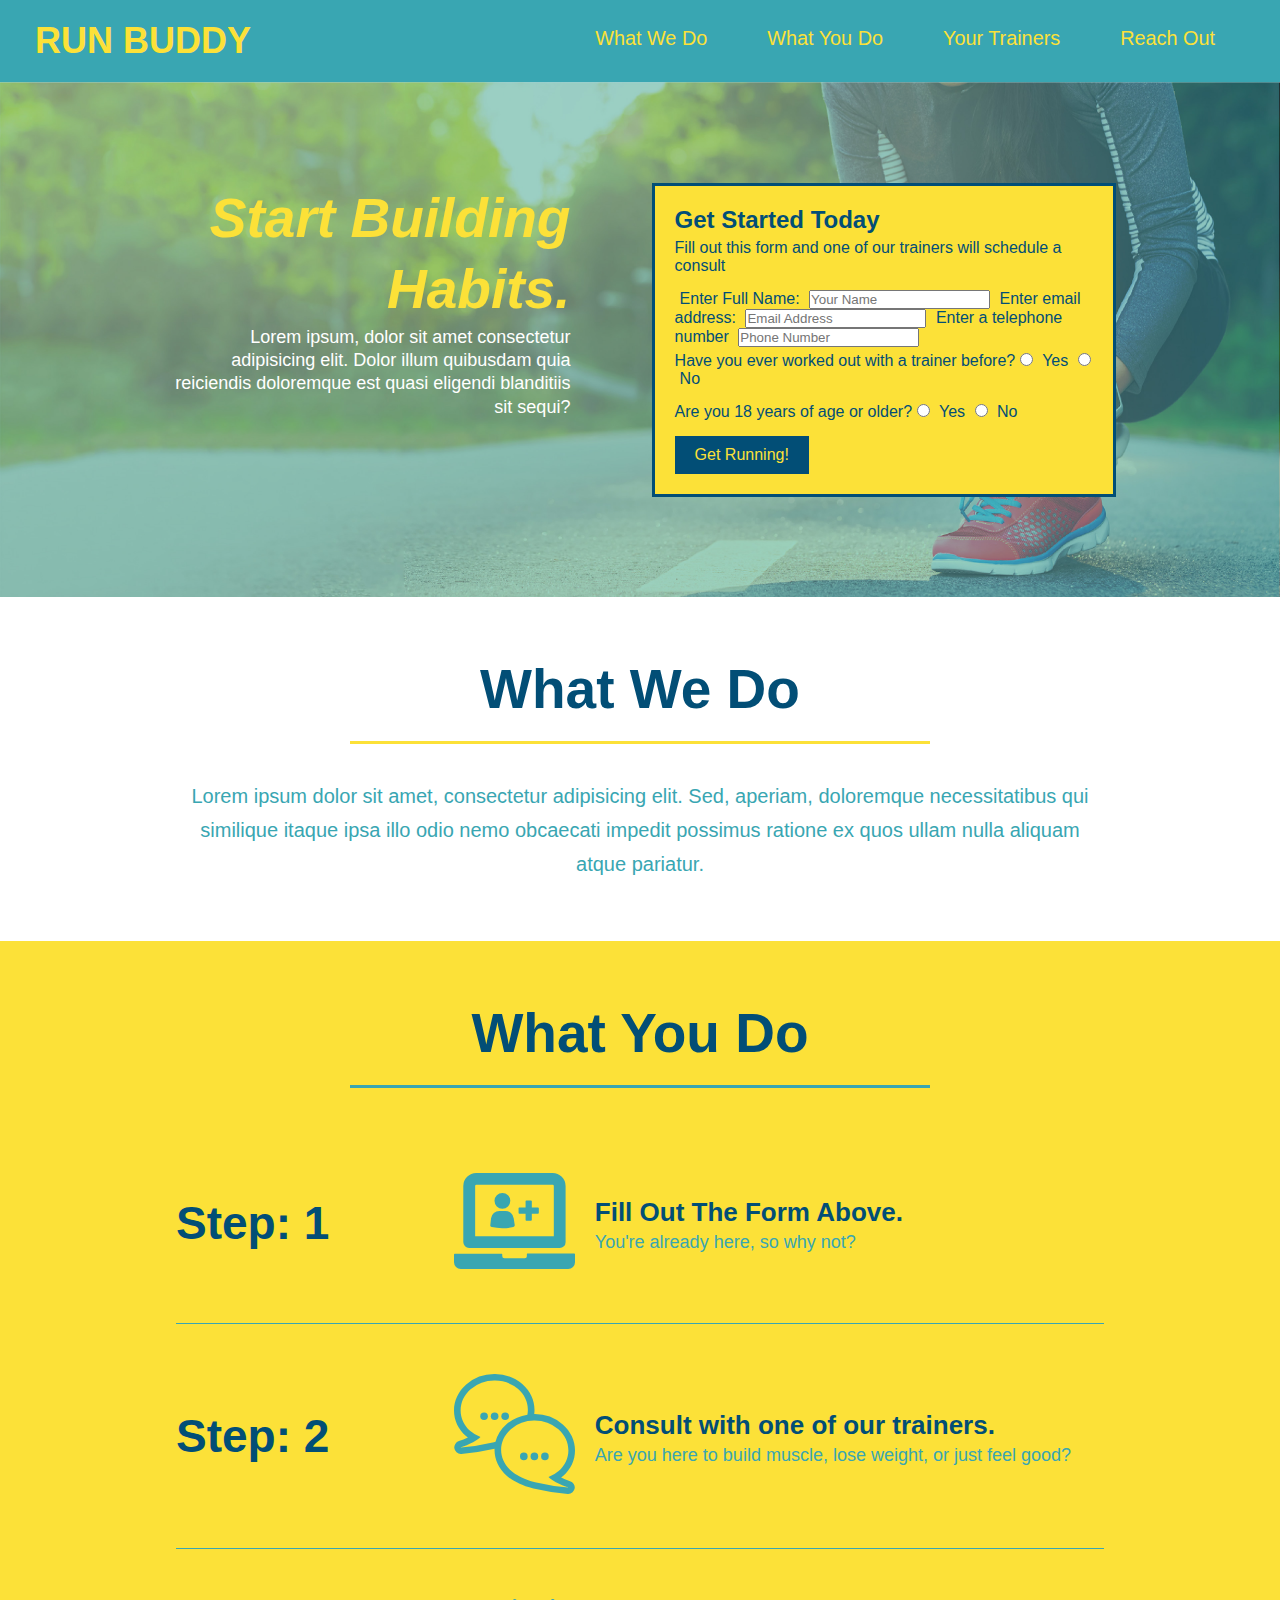
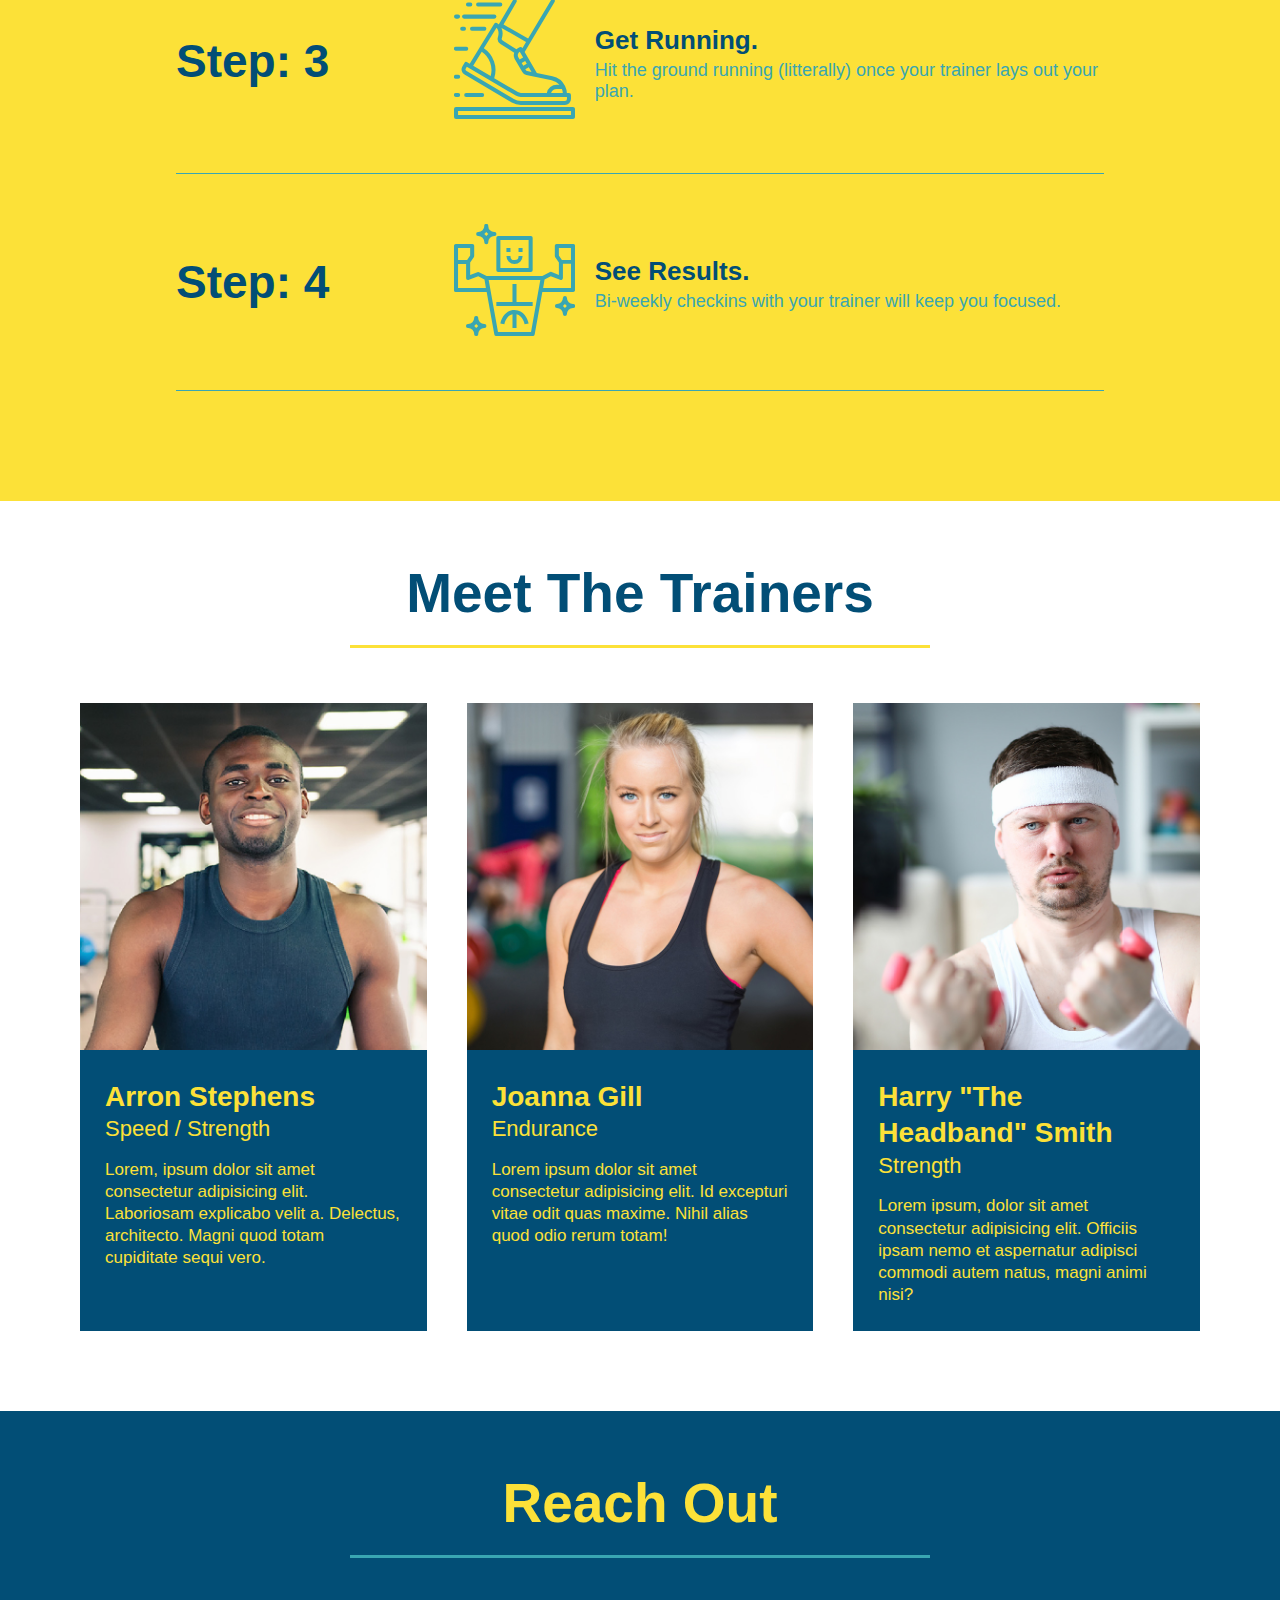
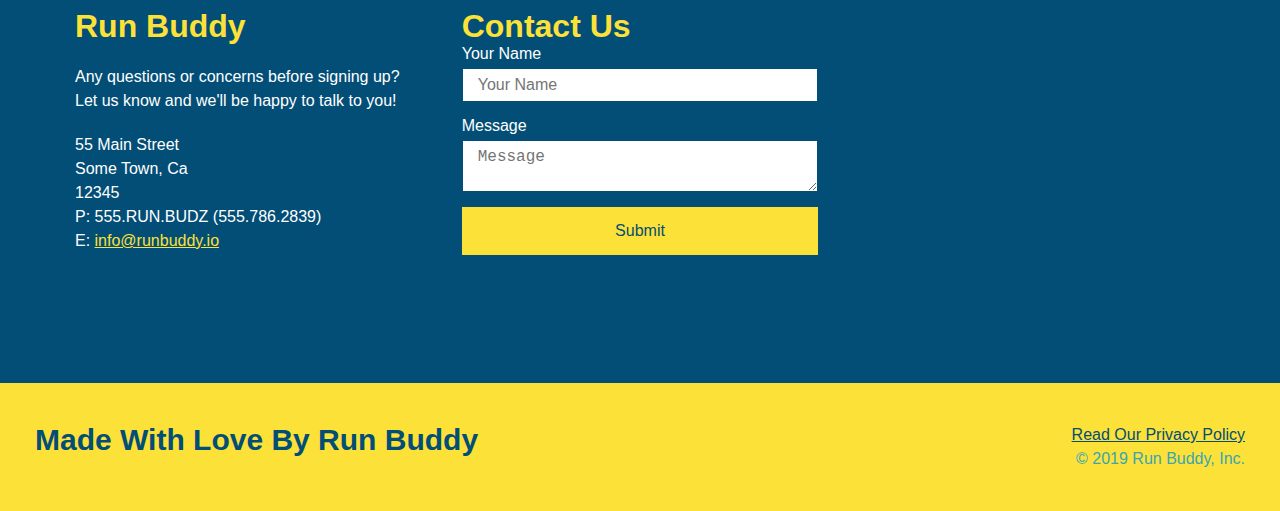
==== commit 1d08fad3: "quick save" ====
--- a/index.html
+++ b/index.html
@@ -218,7 +218,6 @@
               </form>
         </div>
         <iframe src="https://www.google.com/maps/embed?pb=!1m18!1m12!1m3!1d13077.346547966188!2d-81.00643756889309!3d34.973231685844496!2m3!1f0!2f0!3f0!3m2!1i1024!2i768!4f13.1!3m3!1m2!1s0x88568f520ee056d9%3A0x990d49d27073c2f8!2s1231%20Stoneypointe%20Dr%2C%20Rock%20Hill%2C%20SC%2029732!5e0!3m2!1sen!2sus!4v1651421874834!5m2!1sen!2sus"
-        width="400"
         height="400"
         style="border:0;" 
         allowfullscreen="" 
--- a/assets/css/style.css
+++ b/assets/css/style.css
@@ -297,7 +297,7 @@
   margin: 15px;
 }
 .contact-info iframe {
-  
+  height: 300px;
 }
 
 .contact-info div {
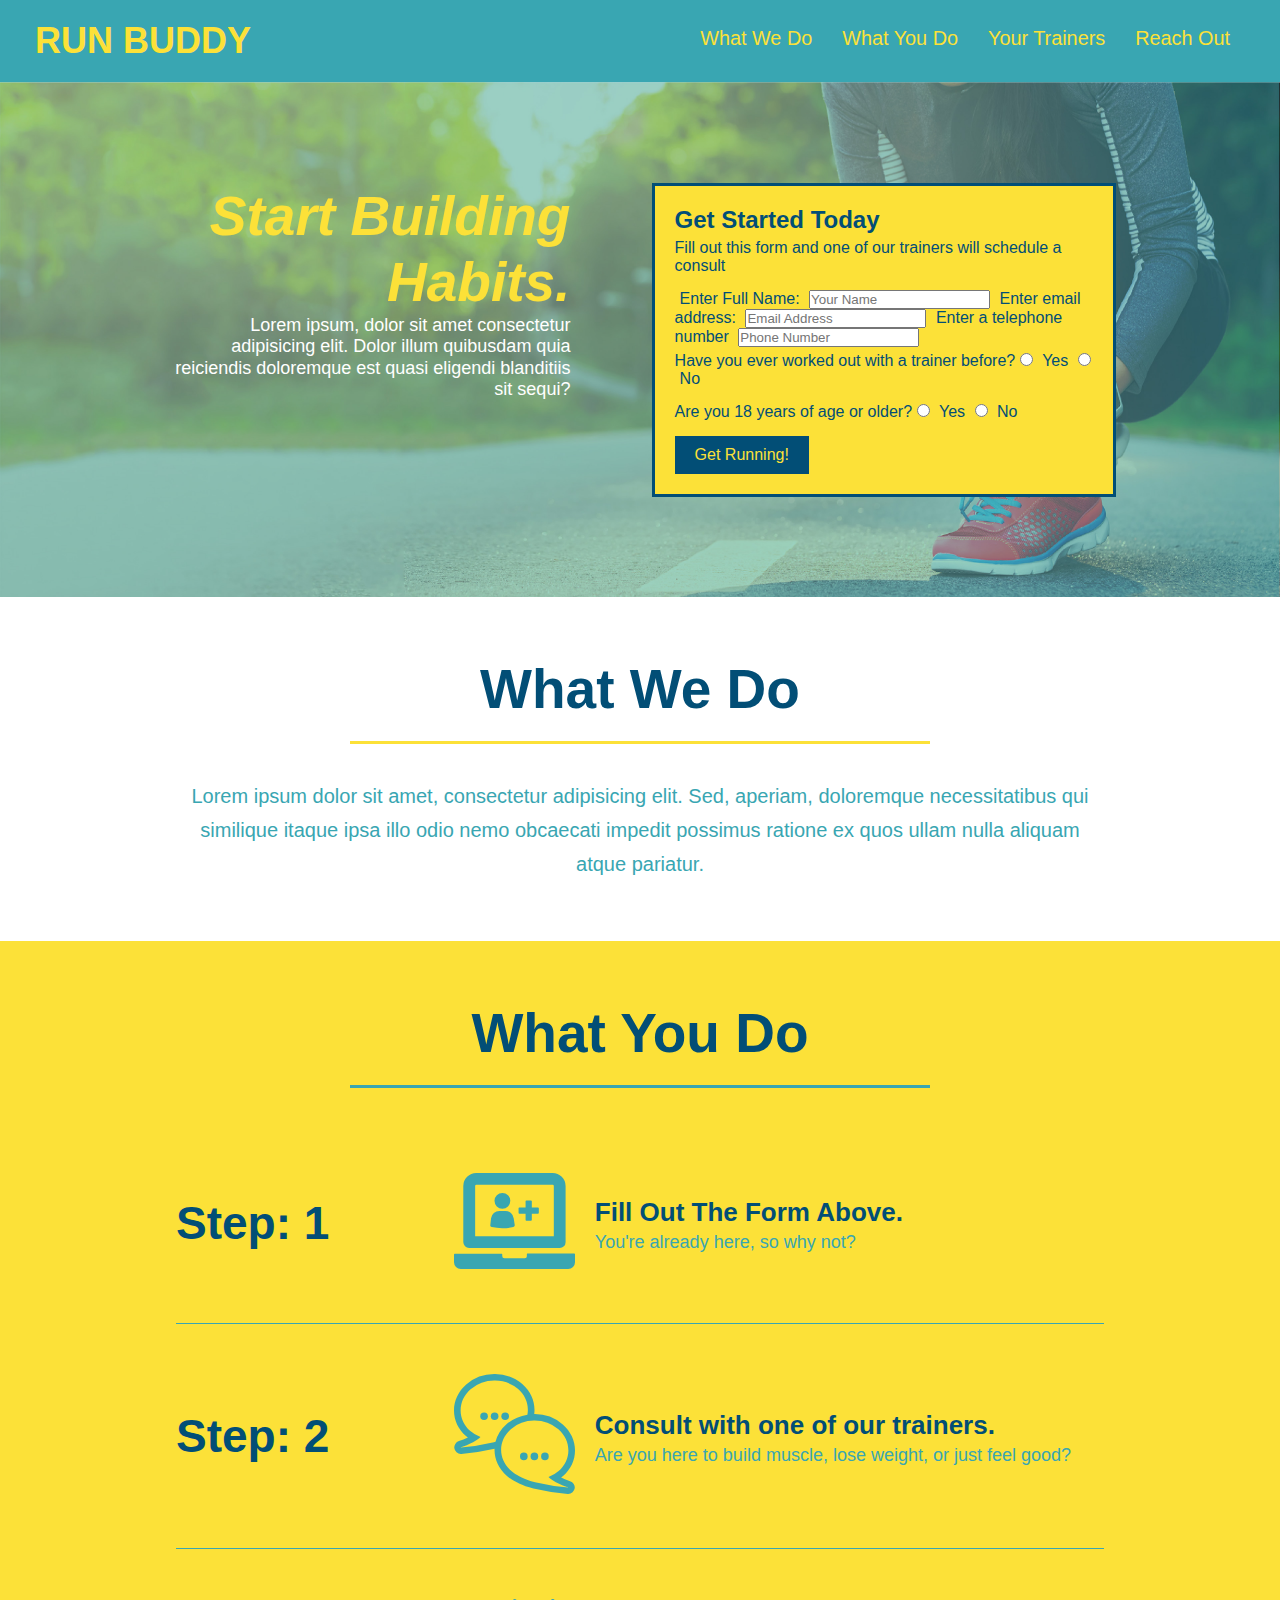
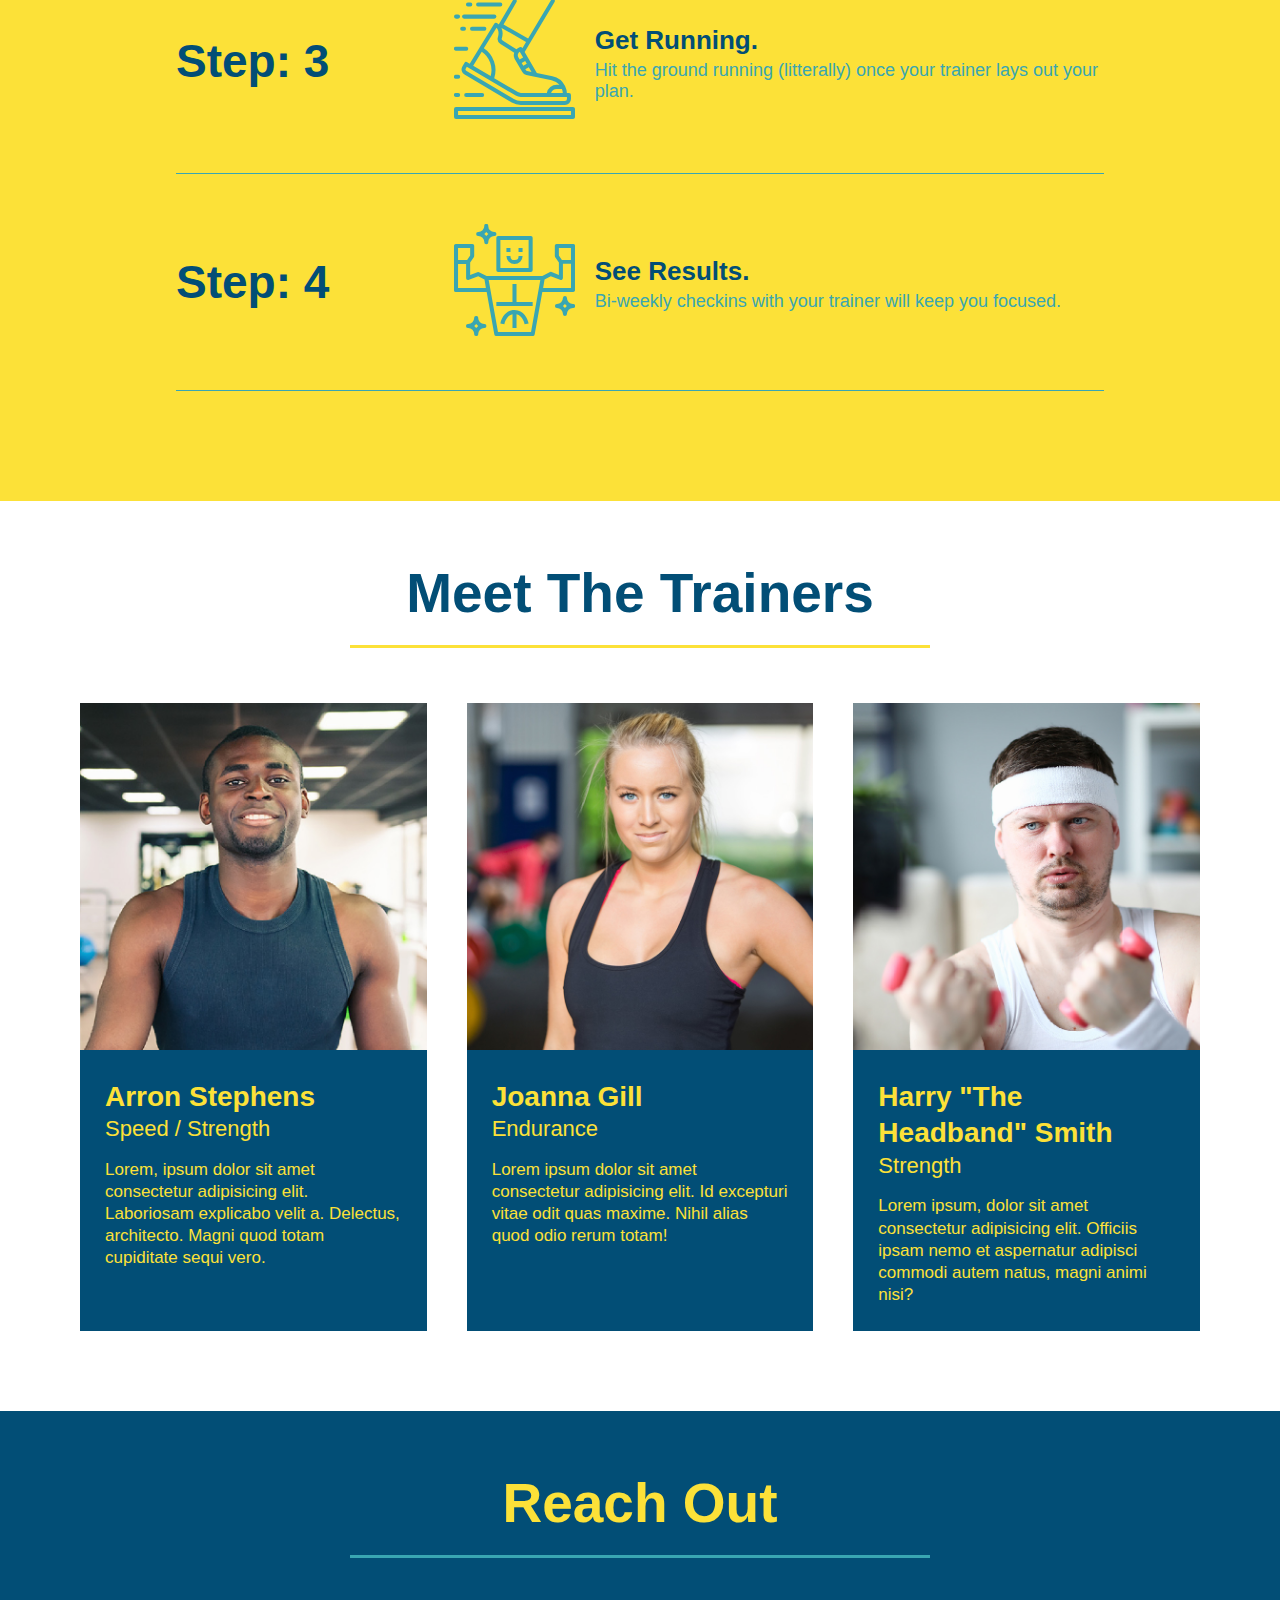
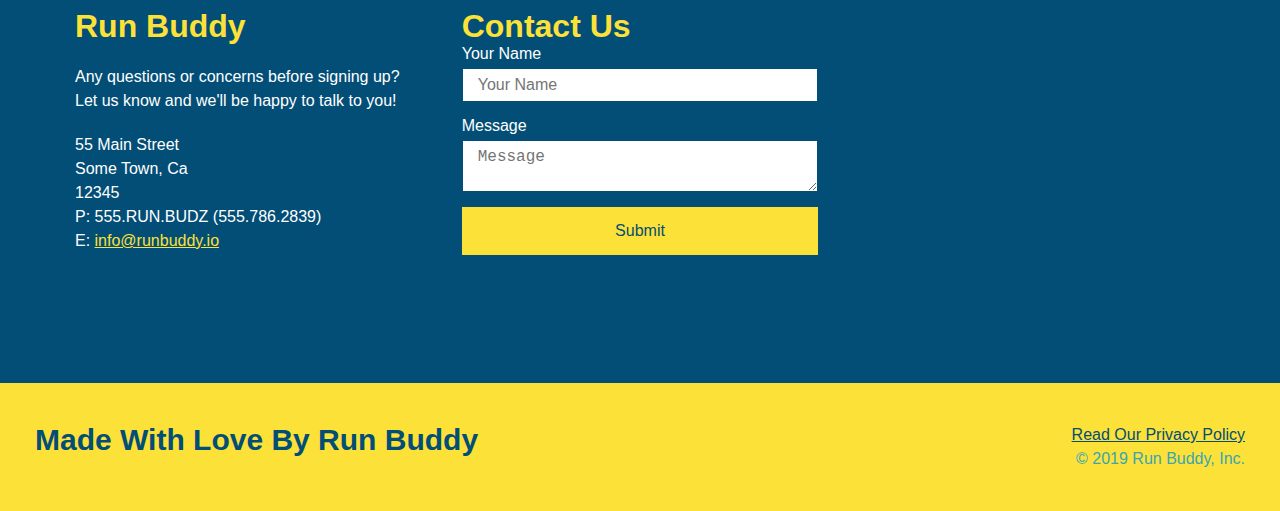
==== commit b063aeba: "added media queries" ====
--- a/index.html
+++ b/index.html
@@ -2,6 +2,7 @@
 <html lang="en">
     <head>
         <meta charset="UTF-8" />
+        <meta name="viewport" content="width=device-width", initial-scale="1.0" />
         <title>Run Buddy</title>
         <!-- link to css -->
         <link rel="stylesheet" href="./assets/css/style.css">
--- a/assets/css/style.css
+++ b/assets/css/style.css
@@ -30,6 +30,11 @@
 .secondary-border {
   border-color: #39a6b2;
 }
+
+.flex-row {
+  display: flex;
+}
+
 /* general css end */
 /* header css start */
 header {
@@ -65,7 +70,7 @@
 }
 
 header nav ul li a {
-  margin: 0 30px;
+  padding: 10px 15px;
   font-weight: lighter;
   font-size: 1.55vw;
 }
@@ -114,6 +119,7 @@
   border: solid 3px #024e76;
   bottom: 120px;
   right: 140px;
+  align-items: flex-start;
 }
 
 .hero-form p {
@@ -153,7 +159,7 @@
   margin: 3.5%;
   color: #fff;
   font-size: 18px;
-  line-height: 1.3;
+  line-height: 1.2;
 }
 
 .hero-cta h2 {
@@ -342,6 +348,18 @@
 }
 /* reach out css end */
 
-.flex-row {
-  display: flex;
+
+/* MEDIA QUERY FOR SMALLER DESKTOP SCREENS AND SMALLER */
+@media screen and (max-width: 980px) {
+
+}
+
+/* MEDIA QUERY FOR TABLETS AND SMALLER */
+@media screen and (max-width: 768px) {
+
+}
+
+/* MEDIA QUERY FOR MOBILE PHONES AND SMALLER */
+@media screen and (max-width: 575px) {
+  
 }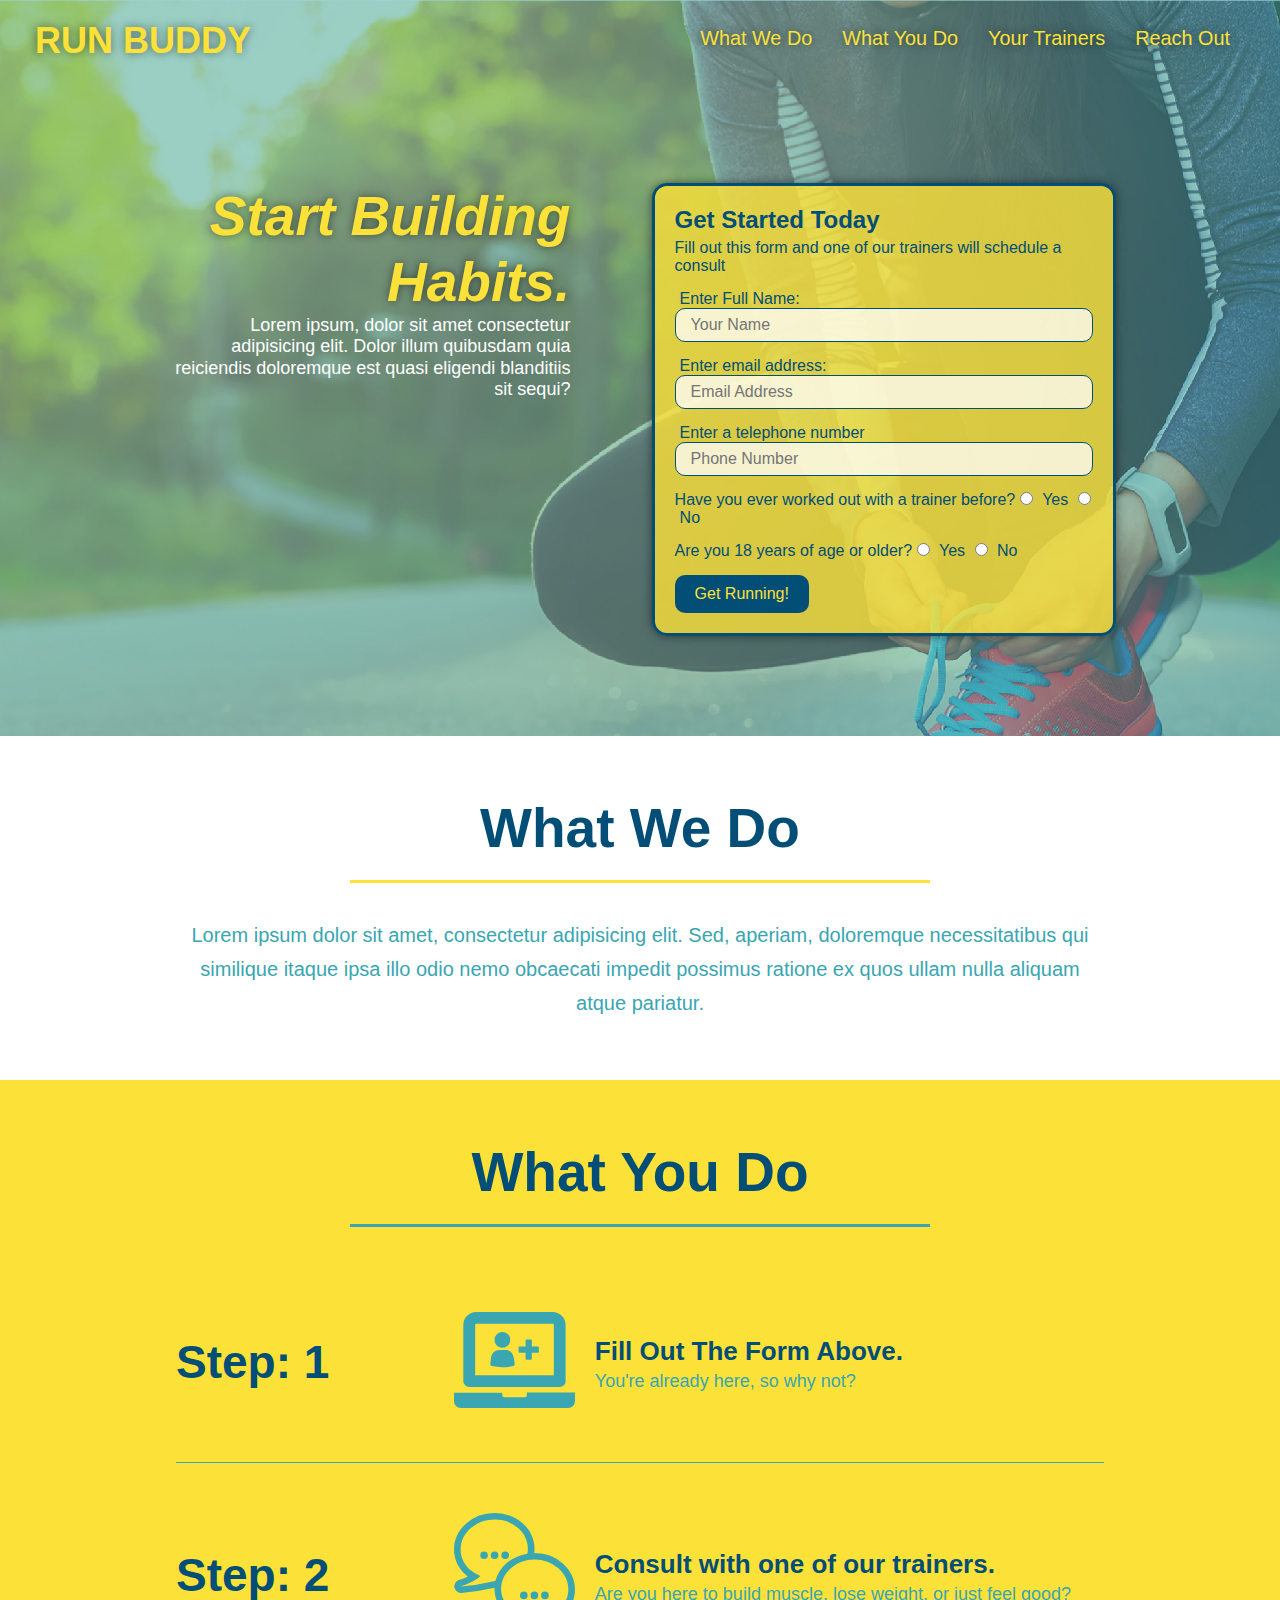
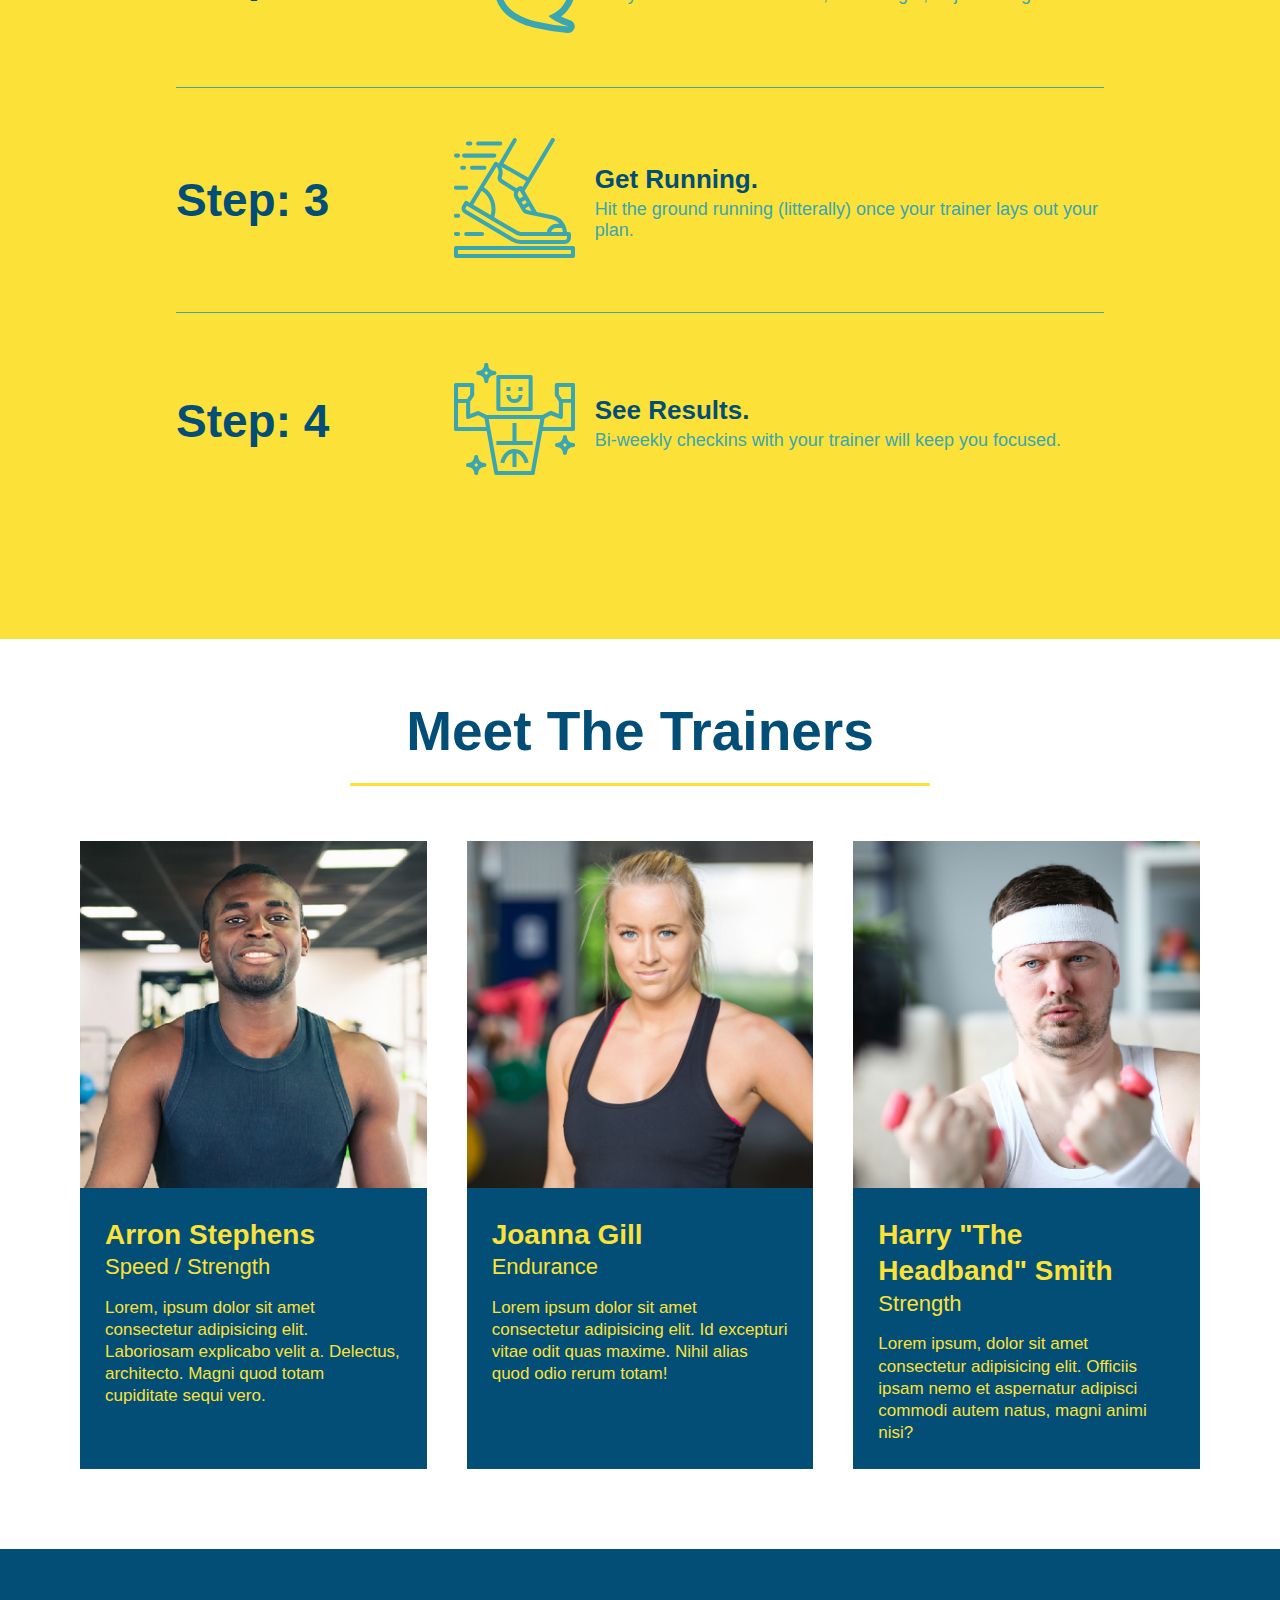
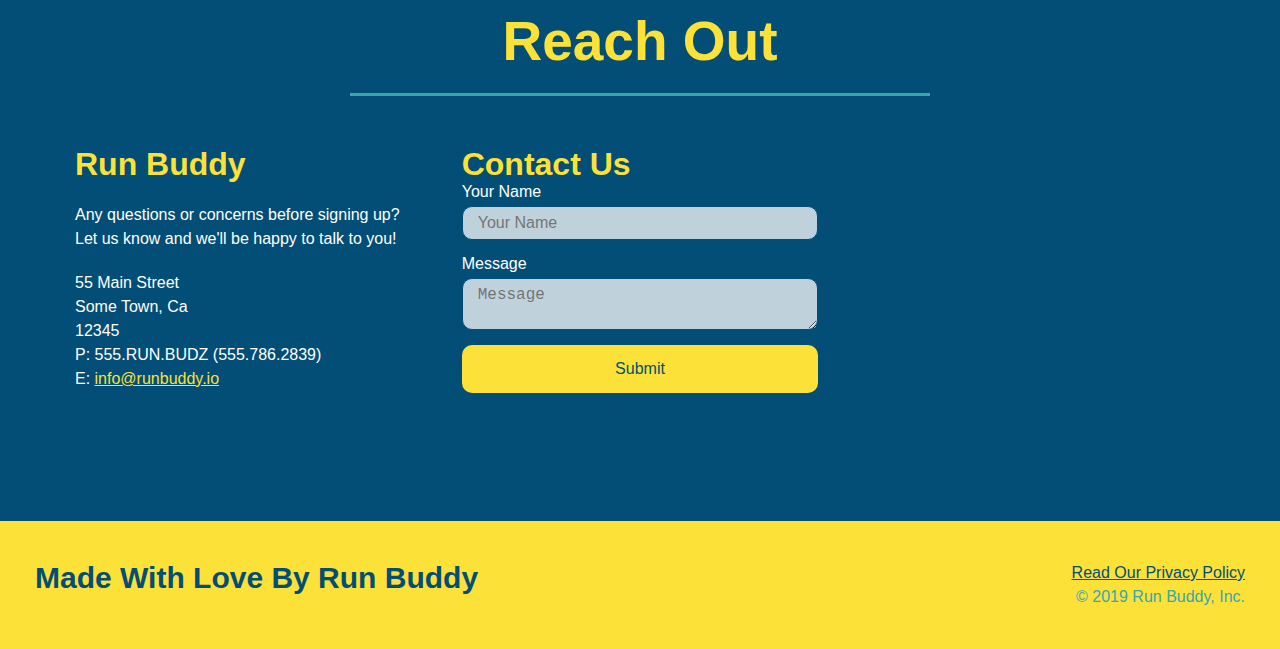
==== commit c0017e64: "many cosmetic updates" ====
--- a/index.html
+++ b/index.html
@@ -45,11 +45,11 @@
         <p>Fill out this form and one of our trainers will schedule a consult</p>
         <form>
             <label for="name">Enter Full Name:</label>
-            <input type="text" placeholder="Your Name" name="name" id="name" />
+            <input type="text" placeholder="Your Name" name="name" id="name" class="form-input"/>
             <label for="email">Enter email address:</label>
-            <input type="email" placeholder="Email Address" name="email" id="email" />
+            <input type="email" placeholder="Email Address" name="email" id="email" class="form-input" />
             <label for="phone">Enter a telephone number</label>
-            <input type="tel" placeholder="Phone Number" name="phone" id="phone" />
+            <input type="tel" placeholder="Phone Number" name="phone" id="phone" class="form-input" />
             <p>
                 Have you ever worked out with a trainer before?
                 <input type="radio" name="trainer-confirm" id="trainer-yes" />
@@ -213,10 +213,10 @@
                <input type="text" id="contact-name" placeholder="Your Name" />
           
                <label for="contact-message">Message</label>
-               <textarea id="contact-message" placeholder="Message"></textarea>
+               <textarea id="contact-message" placeholder="Message" ></textarea>
           
                <button type="submit">Submit</button>
-              </form>
+            </form>
         </div>
         <iframe src="https://www.google.com/maps/embed?pb=!1m18!1m12!1m3!1d13077.346547966188!2d-81.00643756889309!3d34.973231685844496!2m3!1f0!2f0!3f0!3m2!1i1024!2i768!4f13.1!3m3!1m2!1s0x88568f520ee056d9%3A0x990d49d27073c2f8!2s1231%20Stoneypointe%20Dr%2C%20Rock%20Hill%2C%20SC%2029732!5e0!3m2!1sen!2sus!4v1651421874834!5m2!1sen!2sus"
         height="400"
--- a/assets/css/style.css
+++ b/assets/css/style.css
@@ -43,6 +43,14 @@
   display: flex;
   justify-content: space-between;
   flex-wrap: wrap;
+  position: -webkit-sticky;
+  position: sticky;
+  top: 0;
+  background-image: url("../images/hero-bg.jpg");
+  background-size: cover;
+  background-position: center;
+  background-attachment: fixed;
+  background-position: 80%;
 }
 
 header h1 {
@@ -50,6 +58,7 @@
   font-size: 36px;
   color: #fce138;
   margin: 0;
+  text-shadow: 0 0 10px rgba(0, 0, 0, 0.5);
 }
 
 header a {
@@ -73,6 +82,14 @@
   padding: 10px 15px;
   font-weight: lighter;
   font-size: 1.55vw;
+  text-shadow: 0 0 10px rgba(0, 0, 0, 0.5);
+}
+
+header nav ul li a:hover {
+  background: #fce138;
+  color: #024e76;
+  border-radius: 15px;
+  text-shadow: none;
 }
 /* header css end */
 /* footer css start */
@@ -108,10 +125,12 @@
   display: flex;
   justify-content: center;
   flex-wrap: wrap;
+  background-attachment: fixed;
+  background-position: 80%;
 }
 
 .hero-form {
-  background-color: #fce138;
+  background-color: rgba(252, 225, 56, 0.8);
   padding: 20px;
   width: 40%;
   margin: 3.5%;
@@ -120,6 +139,8 @@
   bottom: 120px;
   right: 140px;
   align-items: flex-start;
+  box-shadow: 0 0 10px rgba(0, 0, 0, 0.5);
+  border-radius: 15px;
 }
 
 .hero-form p {
@@ -139,6 +160,13 @@
   color: #024e76;
   width: 100%;
   margin-bottom: 15px;
+  border-radius: 10px;
+  background-color: rgba(255,255,255, 0.75);
+}
+
+.form-input:focus {
+  background-color: rgba(255,255,255, 1);
+  outline: none;
 }
 
 .hero-form label {
@@ -151,6 +179,11 @@
   border: none;
   padding: 10px 20px;
   font-size: 16px;
+  border-radius: 10px;
+}
+
+.hero-form button:hover {
+  background-color: #39a6b2;  
 }
 
 .hero-cta {
@@ -166,6 +199,7 @@
   font-style: italic;
   font-size: 55px;
   color: #fce138;
+  text-shadow: 0 0 10px rgba(0, 0, 0, 0.5);
 }
 /* Hero Style End */
 /* what we do style */
@@ -189,11 +223,14 @@
   margin: 50px auto;
   padding-bottom: 50px;
   width: 80%;
-  border-bottom: 1px solid #39a6b2;
   display: flex;
   flex-wrap: wrap;
   align-items: center;
   justify-content: space-between;
+}
+
+.step:not(:last-child) {
+  border-bottom: 1px solid #39a6b2;
 }
 
 .step-text {
@@ -335,6 +372,7 @@
   width: 100%;
   margin-bottom: 15px;
   margin-top: 5px;
+  border-radius: 10px;
 }
 
 .contact-form button {
@@ -345,21 +383,121 @@
   text-align: center;
   padding: 15px 0;
   font-size: 16px;
+  border-radius: 10px;
+}
+
+.contact-form button:hover {
+  color: #fce138;
+  background: #39a6b2;
+}
+
+.contact-form input, .contact-form textarea {
+  background-color: rgba(255,255,255, 0.75);
+}
+
+.contact-form input:focus, .contact-form textarea:focus {
+  background-color: rgba(255,255,255, 1);
 }
 /* reach out css end */
 
 
 /* MEDIA QUERY FOR SMALLER DESKTOP SCREENS AND SMALLER */
 @media screen and (max-width: 980px) {
-
+  header {
+    padding-bottom: 0;
+    justify-content: center;
+    position: relative;
+  }
+
+  header h1 {
+    width: 100%;
+    text-align: center;
+  }
+
+  header nav ul {
+    margin-top: 20px;
+    width: 100%;
+    justify-content: center;
+  }
+
+  header nav ul li a {
+    font-size: 20px;
+  }
+
+  footer h2, footer div {
+    text-align: center;
+    width: 100%;
+  }
+
+  .section-title {
+    width: 80%;
+  }
+  
+  .trainer {
+    flex: 0 70%;
+  }
+  
+  .contact-info iframe{
+    flex: 1 100%;
+  }
 }
 
 /* MEDIA QUERY FOR TABLETS AND SMALLER */
 @media screen and (max-width: 768px) {
-
+  section {
+    padding: 30px 15px;
+  }
+
+  .step h3 {
+    flex: 1 100%;
+    text-align: center;
+  }
+
+  .step-info {
+    flex: 2 100%;
+    text-align: center;
+    justify-content: center;
+  }
+
+  .step-img {
+    flex: 0 32%;
+    margin-right: 0;
+    margin-top: 15px;
+    margin-bottom: 15px;
+  }
+
+  .step-text {
+    flex: 100%;  
+  }
 }
 
 /* MEDIA QUERY FOR MOBILE PHONES AND SMALLER */
 @media screen and (max-width: 575px) {
-  
+  .hero-form button {
+    width: 100%;
+  }
+
+  .section-title {
+    width: 95%;
+  }
+
+  .intro p {
+    width: 100%;
+  }
+
+  .trainer {
+    flex: 0 100%;
+  }
+
+  .contact-info {
+    text-align: center;
+  }
+
+  .contact-info > * {
+    flex: 0 100%;
+  }
+
+  .contact-form {
+    order: 3;
+  }
 }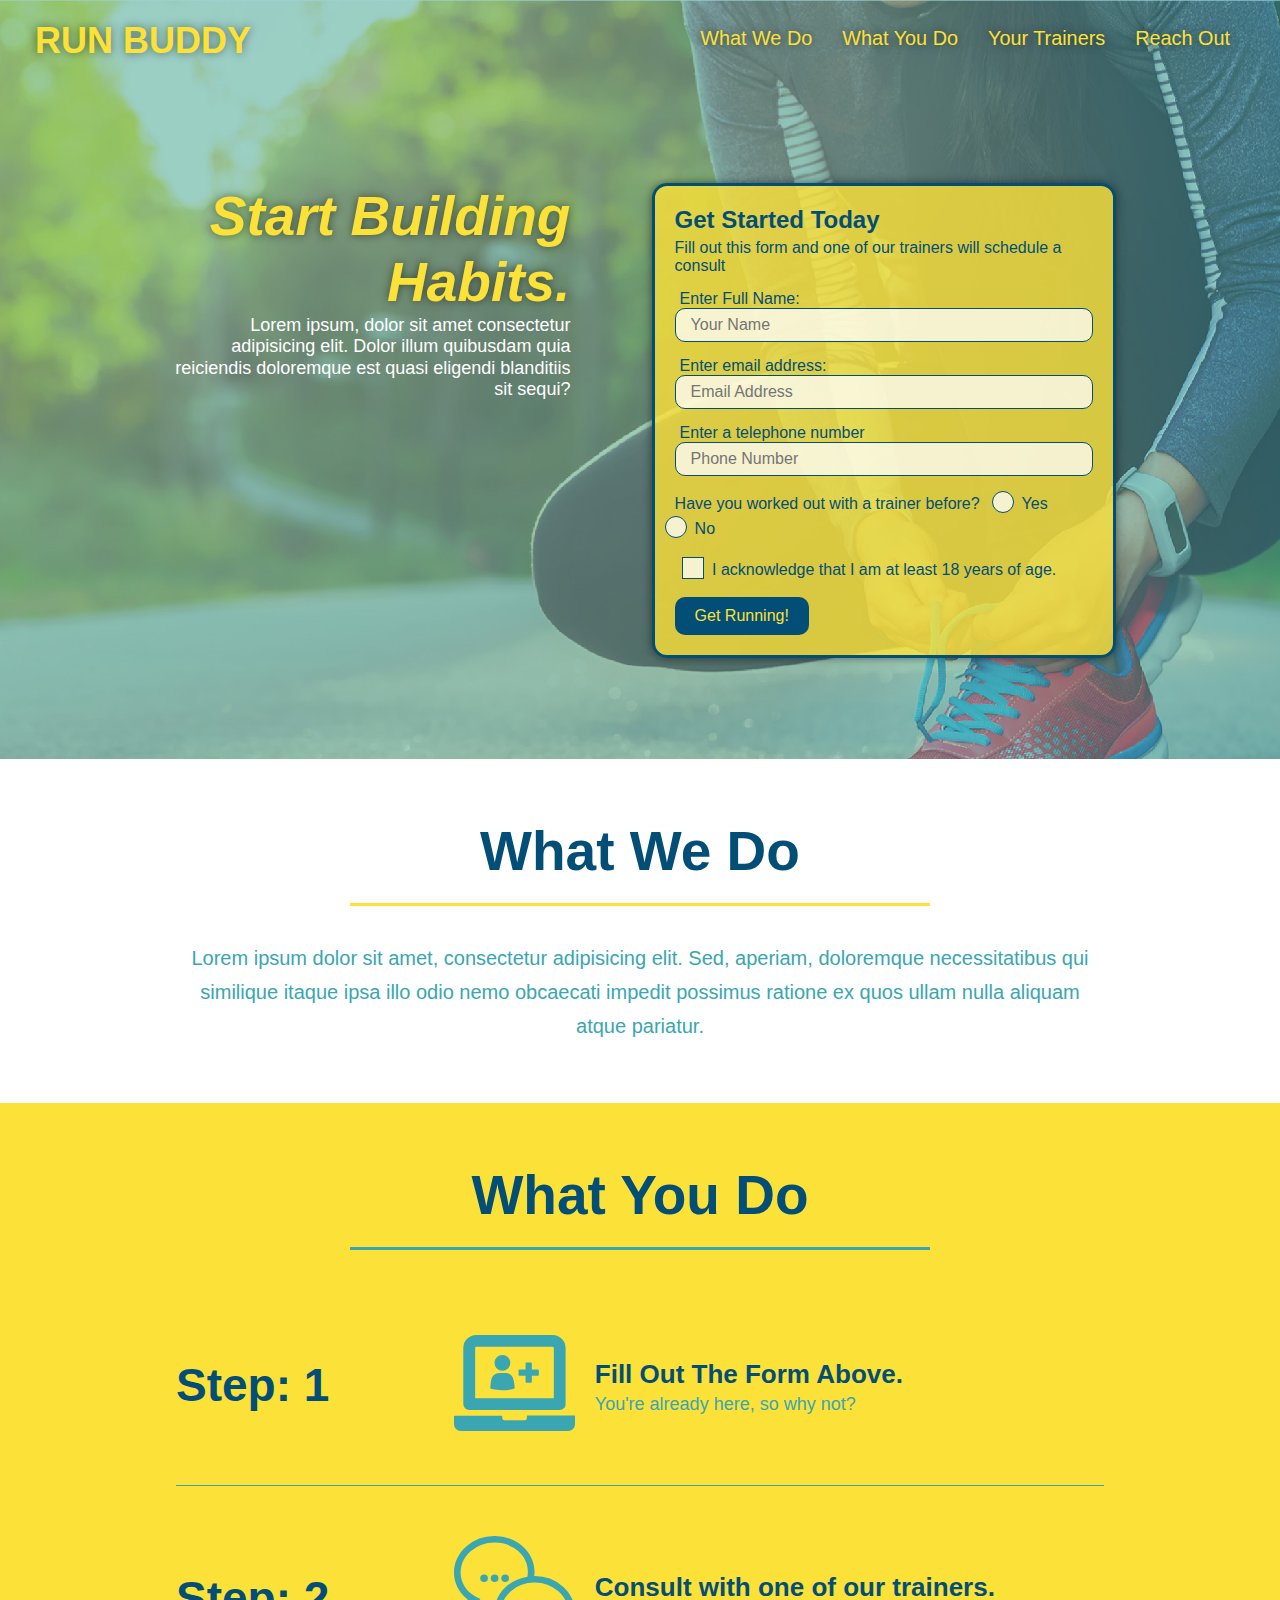
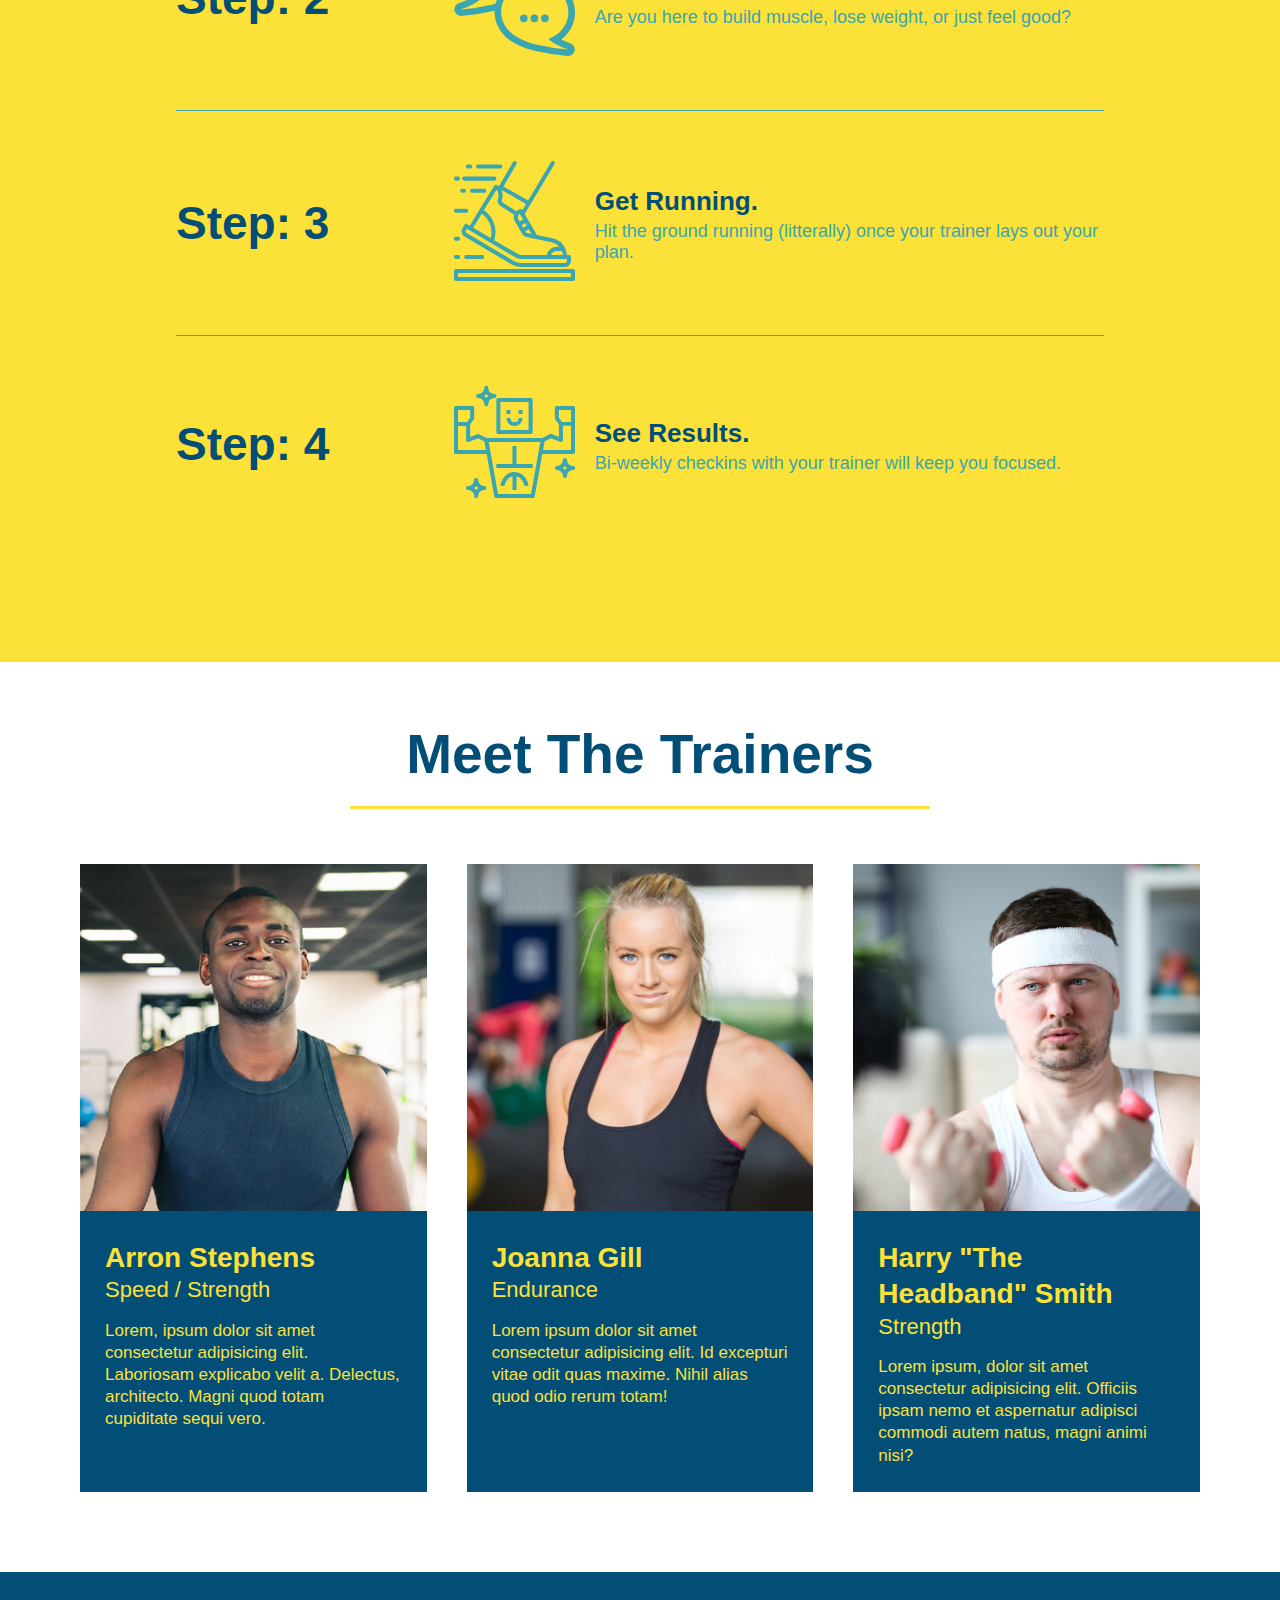
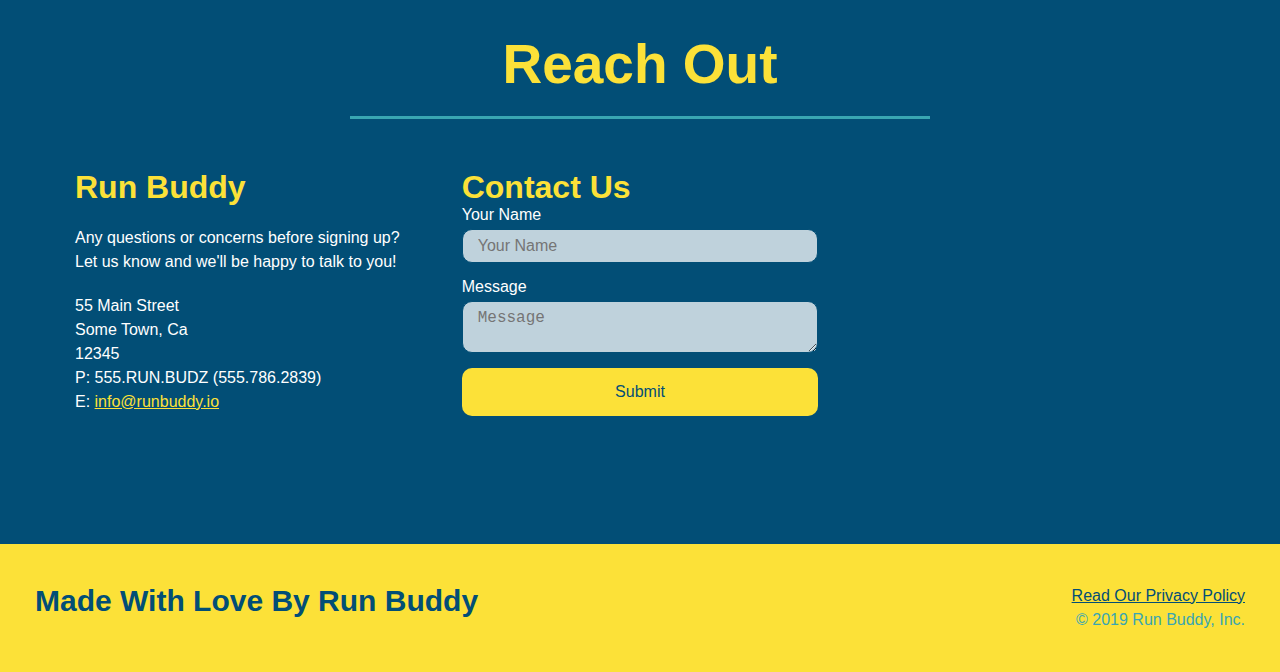
==== commit 38077421: "completed CSS changes" ====
--- a/index.html
+++ b/index.html
@@ -51,19 +51,22 @@
             <label for="phone">Enter a telephone number</label>
             <input type="tel" placeholder="Phone Number" name="phone" id="phone" class="form-input" />
             <p>
-                Have you ever worked out with a trainer before?
-                <input type="radio" name="trainer-confirm" id="trainer-yes" />
-                <label for="trainer-yes">Yes</label>
-                <input type="radio" name="trainer-confirm" id="trainer-no" />
-                <label for="trainer-no">No</label>
-            </p>
-            <p>
-                Are you 18 years of age or older?
-                <input type="radio" name="age-confirm" id="18-yes" />
-                <label for="age-yes">Yes</label>
-                <input type="radio" name="age-confirm" id="18-no" />
-                <label for="age-no">No</label>
-            </p>
+                Have you worked out with a trainer before?
+                <span class="radio-wrapper">
+                  <input type="radio" name="trainer-confirm" id="trainer-yes" />
+                  <label for="trainer-yes">Yes</label>
+                </span>
+                <span class="radio-wrapper">
+                  <input type="radio" name="trainer-confirm" id="trainer-no" />
+                  <label for="trainer-no">No</label>
+                </span>
+              </p>
+              <p>
+                <span class="checkbox-wrapper">
+                  <input type="checkbox" name="age-confirm" id="checkbox" />
+                  <label for="checkbox">I acknowledge that I am at least 18 years of age.</label>
+                </span>
+              </p>
             <button type="submit">
                 Get Running!
             </button>
--- a/assets/css/style.css
+++ b/assets/css/style.css
@@ -4,8 +4,14 @@
   box-sizing: border-box;
 }
 
+:root {
+  --primary-color: #fce138;
+  --secondary-color: #024e76;
+  --tertiary-color: #39a6b2;
+}
+
 body {
-  color: #39a6b2;
+  color: var(--tertiary-color);
   font-family: Helvetica, Arial, sans-serif;
 }
 
@@ -15,7 +21,7 @@
 
 .section-title {
   font-size: 55px;
-  color: #024e76;
+  color: var(--secondary-color);
   border-bottom: 3px solid;
   padding-bottom: 20px;
   text-align: center;
@@ -24,11 +30,11 @@
 }
 
 .primary-border {
-  border-color: #fce138;
+  border-color: var(--primary-color);
 }
 
 .secondary-border {
-  border-color: #39a6b2;
+  border-color: var(--tertiary-color);
 }
 
 .flex-row {
@@ -39,7 +45,7 @@
 /* header css start */
 header {
   padding: 20px 35px;
-  background-color: #39a6b2;
+  background-color: var(--tertiary-color);
   display: flex;
   justify-content: space-between;
   flex-wrap: wrap;
@@ -51,19 +57,20 @@
   background-position: center;
   background-attachment: fixed;
   background-position: 80%;
+  z-index: 9999;
 }
 
 header h1 {
   font-weight: bold;
   font-size: 36px;
-  color: #fce138;
+  color: var(--primary-color);
   margin: 0;
   text-shadow: 0 0 10px rgba(0, 0, 0, 0.5);
 }
 
 header a {
   text-decoration: none;
-  color: #fce138;
+  color: var(--primary-color);
 }
 
 header nav {
@@ -86,15 +93,15 @@
 }
 
 header nav ul li a:hover {
-  background: #fce138;
-  color: #024e76;
+  background: var(--primary-color);
+  color: var(--secondary-color);
   border-radius: 15px;
   text-shadow: none;
 }
 /* header css end */
 /* footer css start */
 footer {
-  background: #fce138;
+  background: var(--primary-color);
   width: 100%;
   padding: 40px 35px;
   display: flex;
@@ -103,7 +110,7 @@
 }
 
 footer h2 {
-  color: #024e76;
+  color: var(--secondary-color);
   font-size: 30px;
   margin: 0;
 }
@@ -114,7 +121,7 @@
 }
 
 footer a {
-  color: #024e76;
+  color: var(--secondary-color);
 }
 /* footer css end */
 
@@ -134,8 +141,8 @@
   padding: 20px;
   width: 40%;
   margin: 3.5%;
-  color: #024e76;
-  border: solid 3px #024e76;
+  color: var(--secondary-color);
+  border: solid 3px var(--secondary-color);
   bottom: 120px;
   right: 140px;
   align-items: flex-start;
@@ -153,11 +160,11 @@
 }
 
 .form-input {
-  border: 1px solid #024e76;
+  border: 1px solid var(--secondary-color);
   display: block;
   padding: 7px 15px;
   font-size: 16px;
-  color: #024e76;
+  color: var(--secondary-color);
   width: 100%;
   margin-bottom: 15px;
   border-radius: 10px;
@@ -174,8 +181,8 @@
 }
 
 .hero-form button {
-  color: #fce138;
-  background-color: #024e76;
+  color: var(--primary-color);
+  background-color: var(--secondary-color);
   border: none;
   padding: 10px 20px;
   font-size: 16px;
@@ -183,7 +190,7 @@
 }
 
 .hero-form button:hover {
-  background-color: #39a6b2;  
+  background-color: var(--tertiary-color);  
 }
 
 .hero-cta {
@@ -198,15 +205,69 @@
 .hero-cta h2 {
   font-style: italic;
   font-size: 55px;
-  color: #fce138;
+  color: var(--primary-color);
   text-shadow: 0 0 10px rgba(0, 0, 0, 0.5);
+}
+.checkbox-wrapper input, .radio-wrapper input {
+  opacity: 0;
+}
+.checkbox-wrapper label, .radio-wrapper label {
+  position: relative;
+  left: 10px;
+  margin: 10px;
+  line-height: 1.6;
+}
+.checkbox-wrapper label::before, .radio-wrapper label::before {
+  content: "";
+  height: 20px;
+  width: 20px;
+  background: rgba(255, 255, 255, 0.75);  
+  border: 1px solid var(--secondary-color);  
+  position: absolute;
+  top: -4px;
+  left: -30px;
+}
+.radio-wrapper label::before {
+  border-radius: 50%;
+}
+.radio-wrapper label::after {
+  content: "";
+  width: 20px;
+  height: 20px;
+  border-radius: 50%;
+  background: var(--secondary-color);
+  position: absolute;
+  left: -29px;
+  top: -3px;
+  background-image: radial-gradient(circle, var(--tertiary-color), var(--secondary-color));
+}
+
+.checkbox-wrapper label::after {
+  content: "";
+  height: 6px;
+  width: 14px;
+  border-left: 2px solid var(--secondary-color);
+  border-bottom: 2px solid var(--secondary-color);
+  position: absolute;
+  left: -26px;
+  top: 1px;
+  transform: rotate(-58deg);
+}
+.checkbox-wrapper input + label::after, 
+.radio-wrapper input + label::after {
+  content: none;
+}
+
+.checkbox-wrapper input:checked + label::after, 
+.radio-wrapper input:checked + label::after {
+  content: "";
 }
 /* Hero Style End */
 /* what we do style */
 
 .intro p {
   line-height: 1.7;
-  color: #39a6b2;
+  color: var(--tertiary-color);
   width: 80%;
   font-size: 20px;
   margin: 0 auto;
@@ -216,7 +277,7 @@
 /* what you do style */
 
 .steps {
-  background: #fce138;
+  background: var(--primary-color);
 }
 
 .step {
@@ -230,7 +291,7 @@
 }
 
 .step:not(:last-child) {
-  border-bottom: 1px solid #39a6b2;
+  border-bottom: 1px solid var(--tertiary-color);
 }
 
 .step-text {
@@ -242,7 +303,7 @@
 }
 
 .step h3 {
-  color:#024e76;
+  color:var(--secondary-color);
   font-size: 46px;
   flex: 1 30%;
 }
@@ -250,7 +311,7 @@
 .step-text h4 {
   font-size: 26px;
   line-height: 1.5;
-  color: #024e76;
+  color: var(--secondary-color);
 }
 
 .step-info {
@@ -282,8 +343,8 @@
 
 .trainer {
   margin: 20px;
-  background: #024e76;
-  color: #fce138;
+  background: var(--secondary-color);
+  color: var(--primary-color);
   flex: 1;
 }
 
@@ -322,11 +383,11 @@
 /* reach out style start */
 
 .contact {
-  background-color: #024e76;
+  background-color: var(--secondary-color);
 }
 
 .contact h2 {
-  color: #fce138;
+  color: var(--primary-color);
 }
 
 .contact-info {
@@ -348,7 +409,7 @@
 }
 
 .contact-info h3 {
-  color: #fce138;
+  color: var(--primary-color);
   font-size: 32px;
 }
 
@@ -360,15 +421,15 @@
 }
 
 .contact-info a {
-  color: #fce138;
+  color: var(--primary-color);
 }
 
 .contact-form input, .contact-form textarea {
-  border: 1px solid #024e76;
+  border: 1px solid var(--secondary-color);
   display: block;
   padding: 7px 15px;
   font-size: 16px;
-  color: #024e76;
+  color: var(--secondary-color);
   width: 100%;
   margin-bottom: 15px;
   margin-top: 5px;
@@ -378,8 +439,8 @@
 .contact-form button {
   width: 100%;
   border: none;
-  background: #fce138;
-  color: #024e76;
+  background: var(--primary-color);
+  color: var(--secondary-color);
   text-align: center;
   padding: 15px 0;
   font-size: 16px;
@@ -387,8 +448,8 @@
 }
 
 .contact-form button:hover {
-  color: #fce138;
-  background: #39a6b2;
+  color: var(--primary-color);
+  background: var(--tertiary-color);
 }
 
 .contact-form input, .contact-form textarea {
